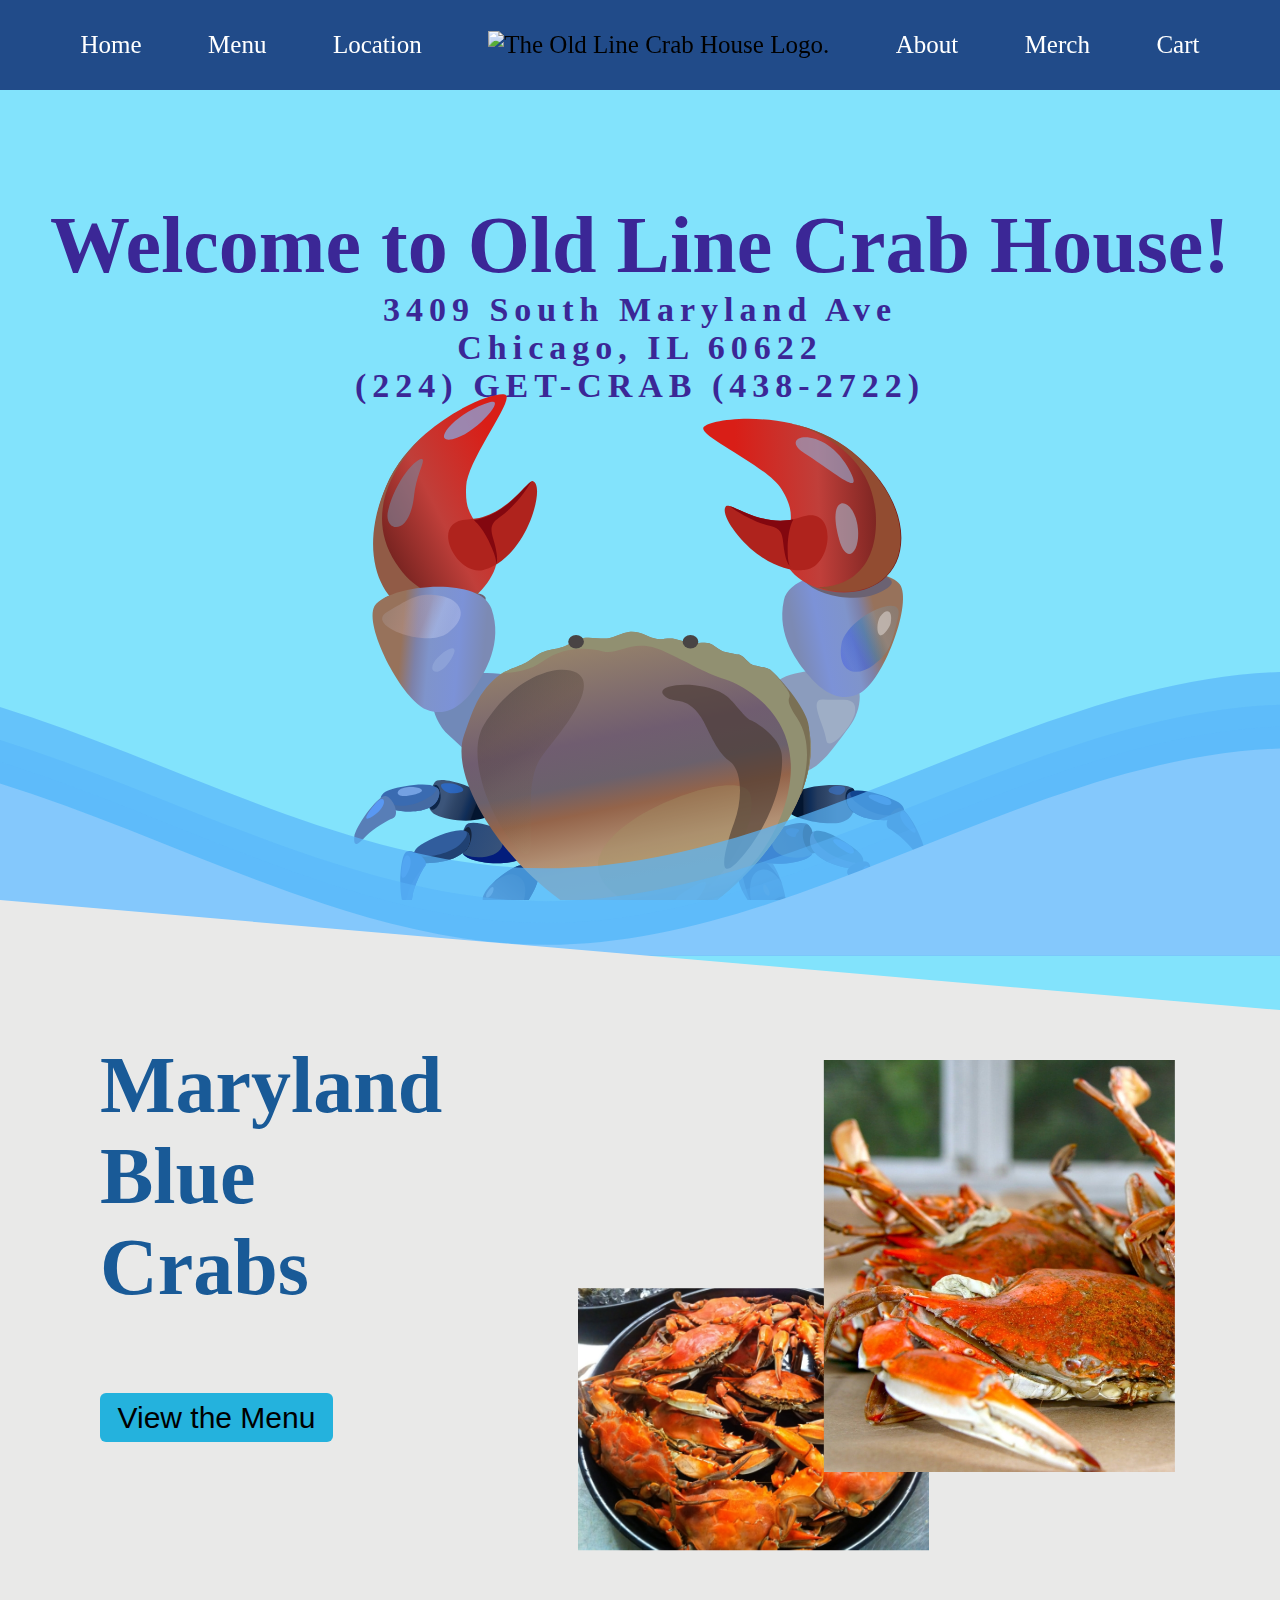
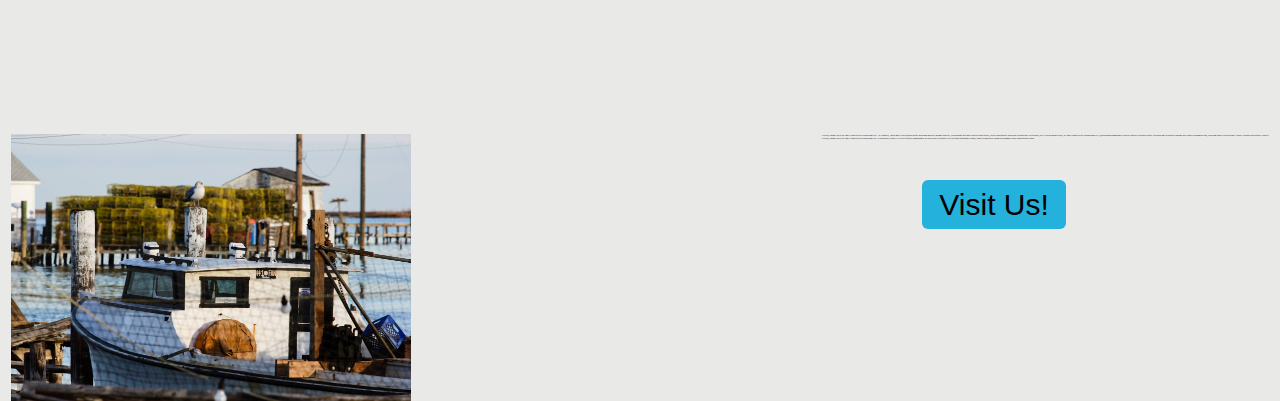
==== Old Line Crab House/index.html @ ad59bd21 "Initial Upload" ====
<!DOCTYPE html>
<html lang="en">
  <head>
    <meta charset="UTF-8" />
    <meta http-equiv="X-UA-Compatible" content="IE=edge" />
    <meta name="viewport" content="width=device-width, initial-scale=1.0" />
    <script defer src="./main.js"></script>
    <link rel="stylesheet" type="text/css" href="style.css" />
    <title>Old Line Crab House - Home</title>
  </head>
  <body>
    <section class="dynamic-welcome">
      <header>
        <nav>
          <a href="./index.html">Home</a>
          <a href="./menu.html">Menu</a>
          <a href="./location.html">Location</a>
          <img src="" alt="The Old Line Crab House Logo." />
          <a href="./about.html">About</a>
          <a href="./merch.html">Merch</a>
          <a href="./cart.html">Cart</a>
        </nav>
      </header>
      <div class="background">
        <h1 class="main-title">Welcome to Old Line Crab House!</h1>
        <h2 class="main-subtitle">
          3409 South Maryland Ave <br />
          Chicago, IL 60622
        </h2>
        <h2 class="main-subtitle">(224) GET-CRAB (438-2722)</h2>
        <img src="./img/Crab 1.svg" class="crab-img" alt="An illustration of a crab." id="crab" />
        <svg
          class="waves"
          xmlns="http://www.w3.org/2000/svg"
          xmlns:xlink="http://www.w3.org/1999/xlink"
          viewBox="0 24 150 28"
          preserveAspectRatio="none"
          shape-rendering="auto"
        >
          <defs>
            <path id="wave" d="M-160 44c30 0 58-18 88-18s 58 18 88 18 58-18 88-18 58 18 88 18 v44h-352z" />
          </defs>
          <g class="parallax">
            <use xlink:href="#wave" x="48" y="0" fill="rgba(88, 181, 250,0.7)" />
            <use xlink:href="#wave" x="48" y="3" fill="rgba(88, 181, 250,0.5)" />
            <use xlink:href="#wave" x="48" y="5" fill="rgba(88, 181, 250,0.2)" />
            <use xlink:href="#wave" x="48" y="7" fill="rgba(132, 200, 252, 1)" />
          </g>
        </svg>
      </div>
    </section>
    <section class="content">
      <div class="row row-1">
        <div class="col">
          <h1 class="content-title">
            Maryland Blue <br />
            Crabs
          </h1>
          <button class="btn btn-main">View the Menu</button>
        </div>
        <div class="col overlap-img">
          <img src="./img/steamed.jpg" class="home-img--1" alt="A steamed Blue Crab coated in Old Bay Seasoning." />
          <img src="./img/cookedpot.jpg" class="home-img--2" alt="A cooked pot of crabs." />
        </div>
      </div>
      <div class="row row-2">
        <div class="col">
          <img src="./img/boat.jpg" class='home-img--3' alt="A Maryland Crab Boat"/>
        </div>
        <div class="col">
          <p>Lorem, ipsum dolor sit amet consectetur adipisicing elit. Ab tempora, quas amet repellendus neque nostrum maiores magni quaerat, voluptatum quo nisi tenetur quasi quod, alias consequatur dolorem voluptatem. Reiciendis, sit! Lorem ipsum dolor, sit amet consectetur adipisicing elit. Quibusdam numquam veritatis tenetur reiciendis quae eos nostrum voluptates harum quo labore possimus ipsa, nesciunt natus voluptatem! Labore corrupti nisi neque aliquid. <br> Lorem, ipsum dolor sit amet consectetur adipisicing elit. Perspiciatis, porro ex! Dicta officia dignissimos in alias optio voluptate ad eos fuga quisquam earum, fugit perspiciatis ipsam accusamus culpa consequatur quos.</p>
          <button class="btn btn-main">Visit Us!</button>
        </div>
      </div>
    </section>
    <footer></footer>
  </body>
</html>
---- Old Line Crab House/style.css ----
*,
html {
  box-sizing: border-box;
  margin: 0;
  padding: 0;
  font-size: 62.5%;
}
body {
  font-size: 1.6rem;
  background-color: rgb(130, 227, 252);
}
header {
  position: fixed;
  width: 100vw;
  height: 10vh;
  padding: 1.4rem;
  background-color: rgba(2, 28, 100, 0.76);
  z-index: 10;
}
nav {
  display: flex;
  align-items: center;
  justify-content: space-evenly;
  width: 100%;
  height: 100%;
  font-size: clamp(2.2rem, 15vw, 4rem);
}
a {
  text-decoration: none;
}
nav > a {
  color: white;
}
.dynamic-welcome {
  max-width: 100vw;
  overflow: hidden;
}
.background {
  position: relative;
  width: 100vw;
  height: 100vh;
  overflow: hidden;
}
/*Specific to home page*/
.crab-img {
  width: 75vw;
  position: absolute;
  margin-left: auto;
  margin-right: auto;
  top: 20rem;
  opacity: 1;
  left: 0;
  right: 0;
  transition: all 4s;
}
.scrolled {
  top: 0;
  opacity: 0;
}
/*Entire SVG element positioning*/
.waves {
  position: fixed;
  transform: translateY(80%);
  width: 100vw;
  height: 34vh;
  transition: all 4s;
}
.waves-opacity {
  opacity: 0;
}
/*Call on keyframe*/
.parallax > use {
  animation: move-forever 25s cubic-bezier(0.55, 0.5, 0.45, 0.5) infinite;
}
/*For each child incease delay of start && increase duration (slow wave)*/
.parallax > use:nth-child(1) {
  animation-delay: -2s;
  animation-duration: 7s;
}
.parallax > use:nth-child(2) {
  animation-delay: -3s;
  animation-duration: 10s;
}
.parallax > use:nth-child(3) {
  animation-delay: -4s;
  animation-duration: 13s;
}
.parallax > use:nth-child(4) {
  animation-delay: -5s;
  animation-duration: 20s;
}
/*Key frame, move left to right*/
@keyframes move-forever {
  0% {
    transform: translateX(-9rem);
  }
  100% {
    transform: translateX(8.5rem);
  }
}
/*mobile media query*/
@media screen and (max-width: 78rem) {
  .waves {
    height: 4rem;
    min-height: 4rem;
  }
}

/*Content away from dynamic header*/

.content {
  background-color: rgb(233, 233, 232);
  clip-path: polygon(0 0, 100% 10%, 100% 100%, 0% 100%);
  display: flex;
  flex-direction: column;
  flex-wrap: wrap;
  justify-content: center;
  align-items: start;
}
.row {
  display: flex;
  justify-content: space-evenly;
  width: 100vw;
}
.row-1{
    padding-top: 10rem;
}
.col {
  display: flex;
  flex-direction: column;
  align-items: start;
  justify-content: start;
}
.main-title {
  text-align: center;
  padding-top: 20rem;
  color: rgb(59, 39, 150);
  font-size: clamp(2.6rem, 15vw, 8rem);
}
.main-subtitle {
  text-align: center;
  color: rgb(59, 39, 150);
  font-size: clamp(2.2rem, 15vw, 3.4rem);
  letter-spacing: 0.6rem;
}
.content-title {
  margin-left: 6rem;
  color: rgb(25, 90, 151);
  font-size: clamp(2.6rem, 15vw, 8rem);
  padding: 4rem;
}
.btn {
  padding: 0.75rem 1.75rem;
  border-radius: 0.6rem;
  border: none;
  background-color: rgb(36, 178, 221);
  font-size: clamp(2.6rem, 4vw, 3rem);
  margin-top: 4rem;
}
.btn-main {
  margin-left: 10rem;
}
.overlap-img {
  padding-top: 6rem;
}
.home-img--1 {
  position: relative;
  transform: translate(70%, 0%);
  width: 50%;
  height: auto;
  z-index: 2;
}
.home-img--2 {
  position: relative;
  transform: translate(0rem, -70%);
  width: 50%;
  height: auto;
  z-index: 1;
}
.home-img--3{
    width: 50%;
    height: auto;
}
/*Utility */
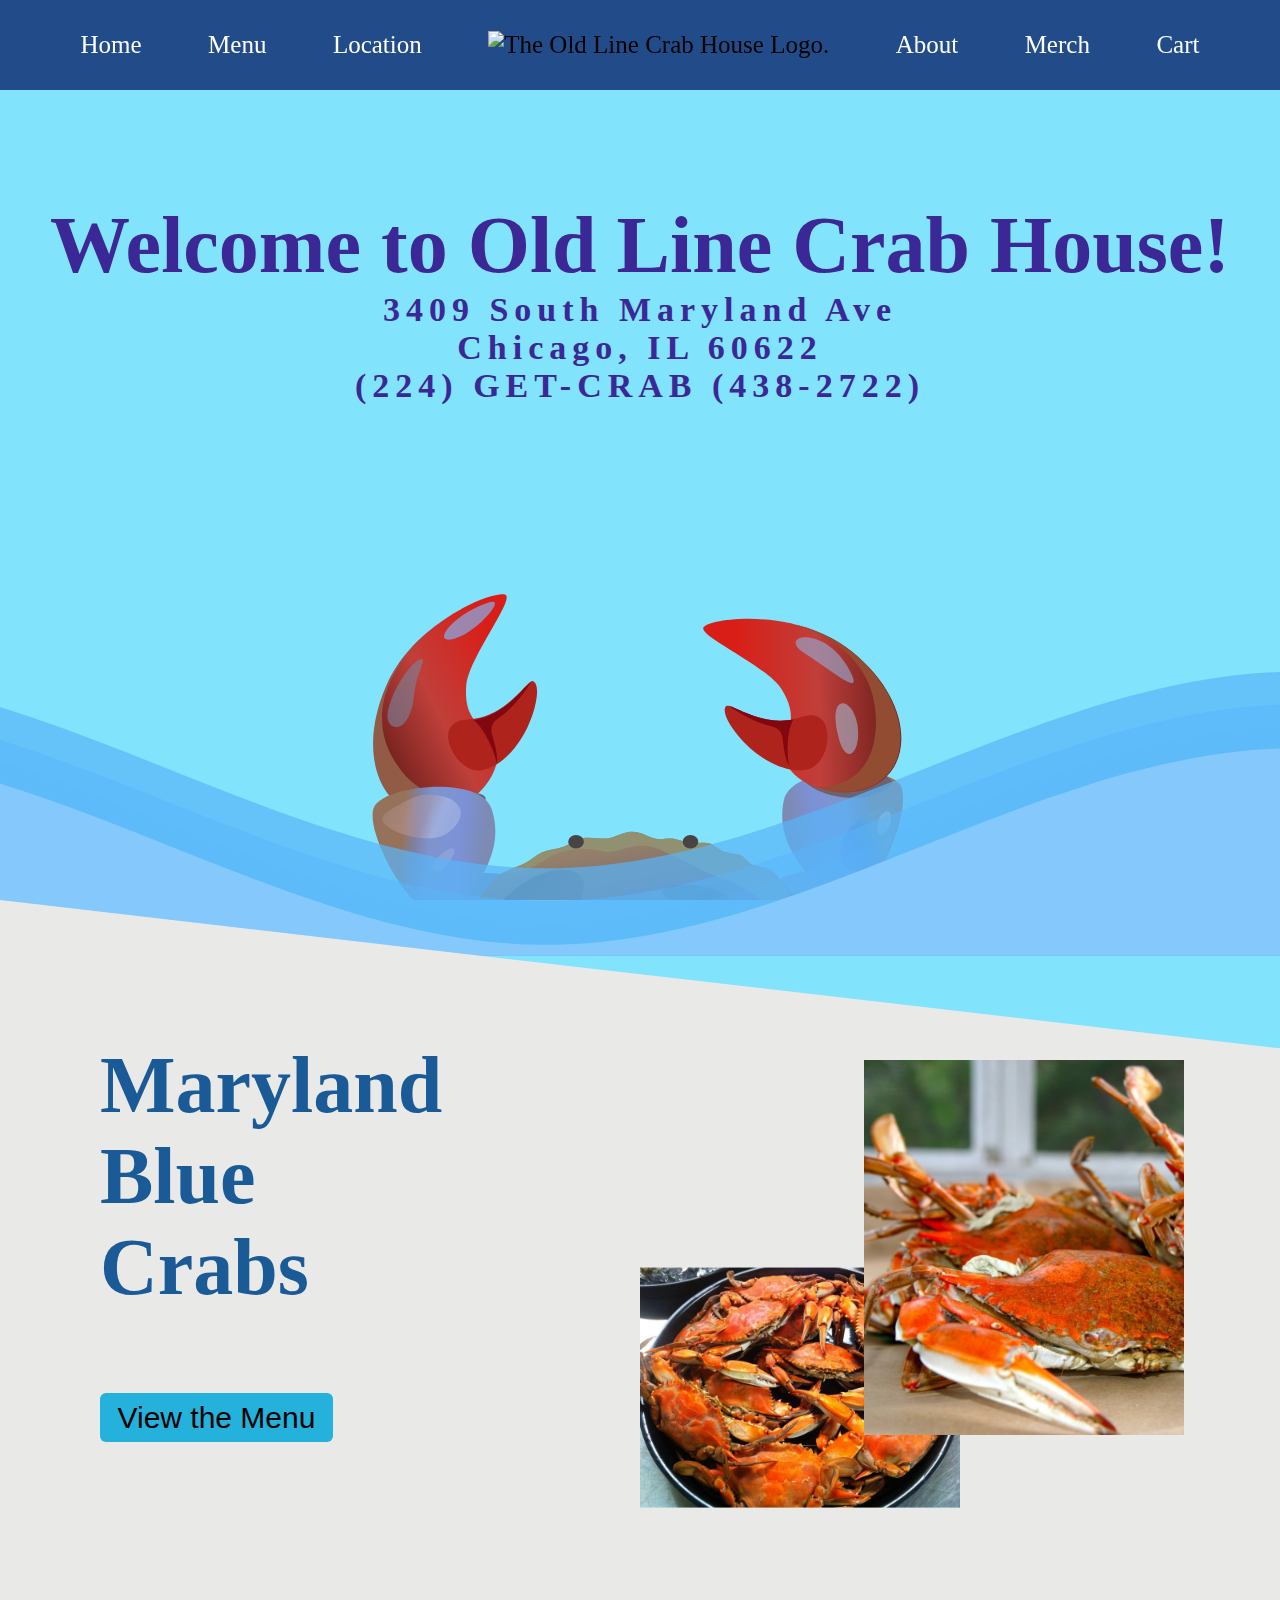
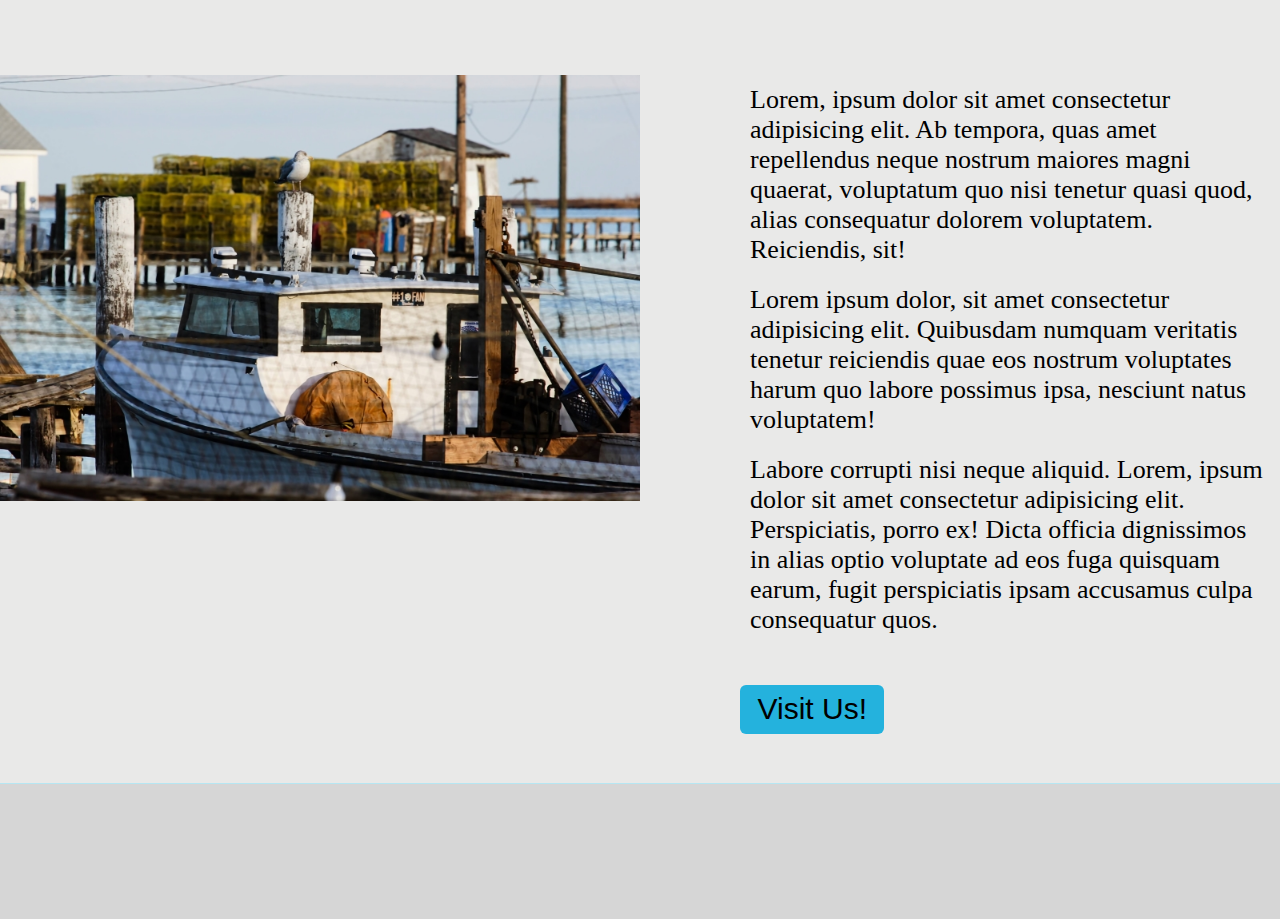
==== commit 6a106a33: "Edits" ====
--- a/Old Line Crab House/index.html
+++ b/Old Line Crab House/index.html
@@ -68,7 +68,9 @@
           <img src="./img/boat.jpg" class='home-img--3' alt="A Maryland Crab Boat"/>
         </div>
         <div class="col">
-          <p>Lorem, ipsum dolor sit amet consectetur adipisicing elit. Ab tempora, quas amet repellendus neque nostrum maiores magni quaerat, voluptatum quo nisi tenetur quasi quod, alias consequatur dolorem voluptatem. Reiciendis, sit! Lorem ipsum dolor, sit amet consectetur adipisicing elit. Quibusdam numquam veritatis tenetur reiciendis quae eos nostrum voluptates harum quo labore possimus ipsa, nesciunt natus voluptatem! Labore corrupti nisi neque aliquid. <br> Lorem, ipsum dolor sit amet consectetur adipisicing elit. Perspiciatis, porro ex! Dicta officia dignissimos in alias optio voluptate ad eos fuga quisquam earum, fugit perspiciatis ipsam accusamus culpa consequatur quos.</p>
+          <p>Lorem, ipsum dolor sit amet consectetur adipisicing elit. Ab tempora, quas amet repellendus neque nostrum maiores magni quaerat, voluptatum quo nisi tenetur quasi quod, alias consequatur dolorem voluptatem. Reiciendis, sit!</p> 
+          <p>Lorem ipsum dolor, sit amet consectetur adipisicing elit. Quibusdam numquam veritatis tenetur reiciendis quae eos nostrum voluptates harum quo labore possimus ipsa, nesciunt natus voluptatem!</p>
+          <p>Labore corrupti nisi neque aliquid. Lorem, ipsum dolor sit amet consectetur adipisicing elit. Perspiciatis, porro ex! Dicta officia dignissimos in alias optio voluptate ad eos fuga quisquam earum, fugit perspiciatis ipsam accusamus culpa consequatur quos.</p>
           <button class="btn btn-main">Visit Us!</button>
         </div>
       </div>
--- a/Old Line Crab House/style.css
+++ b/Old Line Crab House/style.css
@@ -47,11 +47,11 @@
   position: absolute;
   margin-left: auto;
   margin-right: auto;
-  top: 20rem;
+  top: 40rem;
   opacity: 1;
   left: 0;
   right: 0;
-  transition: all 4s;
+  transition: all 2s;
 }
 .scrolled {
   top: 0;
@@ -63,7 +63,7 @@
   transform: translateY(80%);
   width: 100vw;
   height: 34vh;
-  transition: all 4s;
+  transition: all 3s;
 }
 .waves-opacity {
   opacity: 0;
@@ -116,20 +116,22 @@
   flex-wrap: wrap;
   justify-content: center;
   align-items: start;
+  padding-bottom: 5rem;
 }
 .row {
   display: flex;
   justify-content: space-evenly;
   width: 100vw;
 }
-.row-1{
-    padding-top: 10rem;
+.row-1 {
+  padding-top: 10rem;
 }
 .col {
   display: flex;
   flex-direction: column;
   align-items: start;
   justify-content: start;
+  max-width: 50%;
 }
 .main-title {
   text-align: center;
@@ -177,8 +179,19 @@
   height: auto;
   z-index: 1;
 }
-.home-img--3{
-    width: 50%;
-    height: auto;
+.home-img--3 {
+  width: 100%;
+  height: auto;
 }
 /*Utility */
+p {
+  font-size: 2.6rem;
+  margin-left: 10rem;
+  padding: 1rem;
+}
+footer {
+  height: 15vh;
+  padding-top: 5rem;
+  background-color: rgb(214, 214, 214);
+  z-index: 2;
+}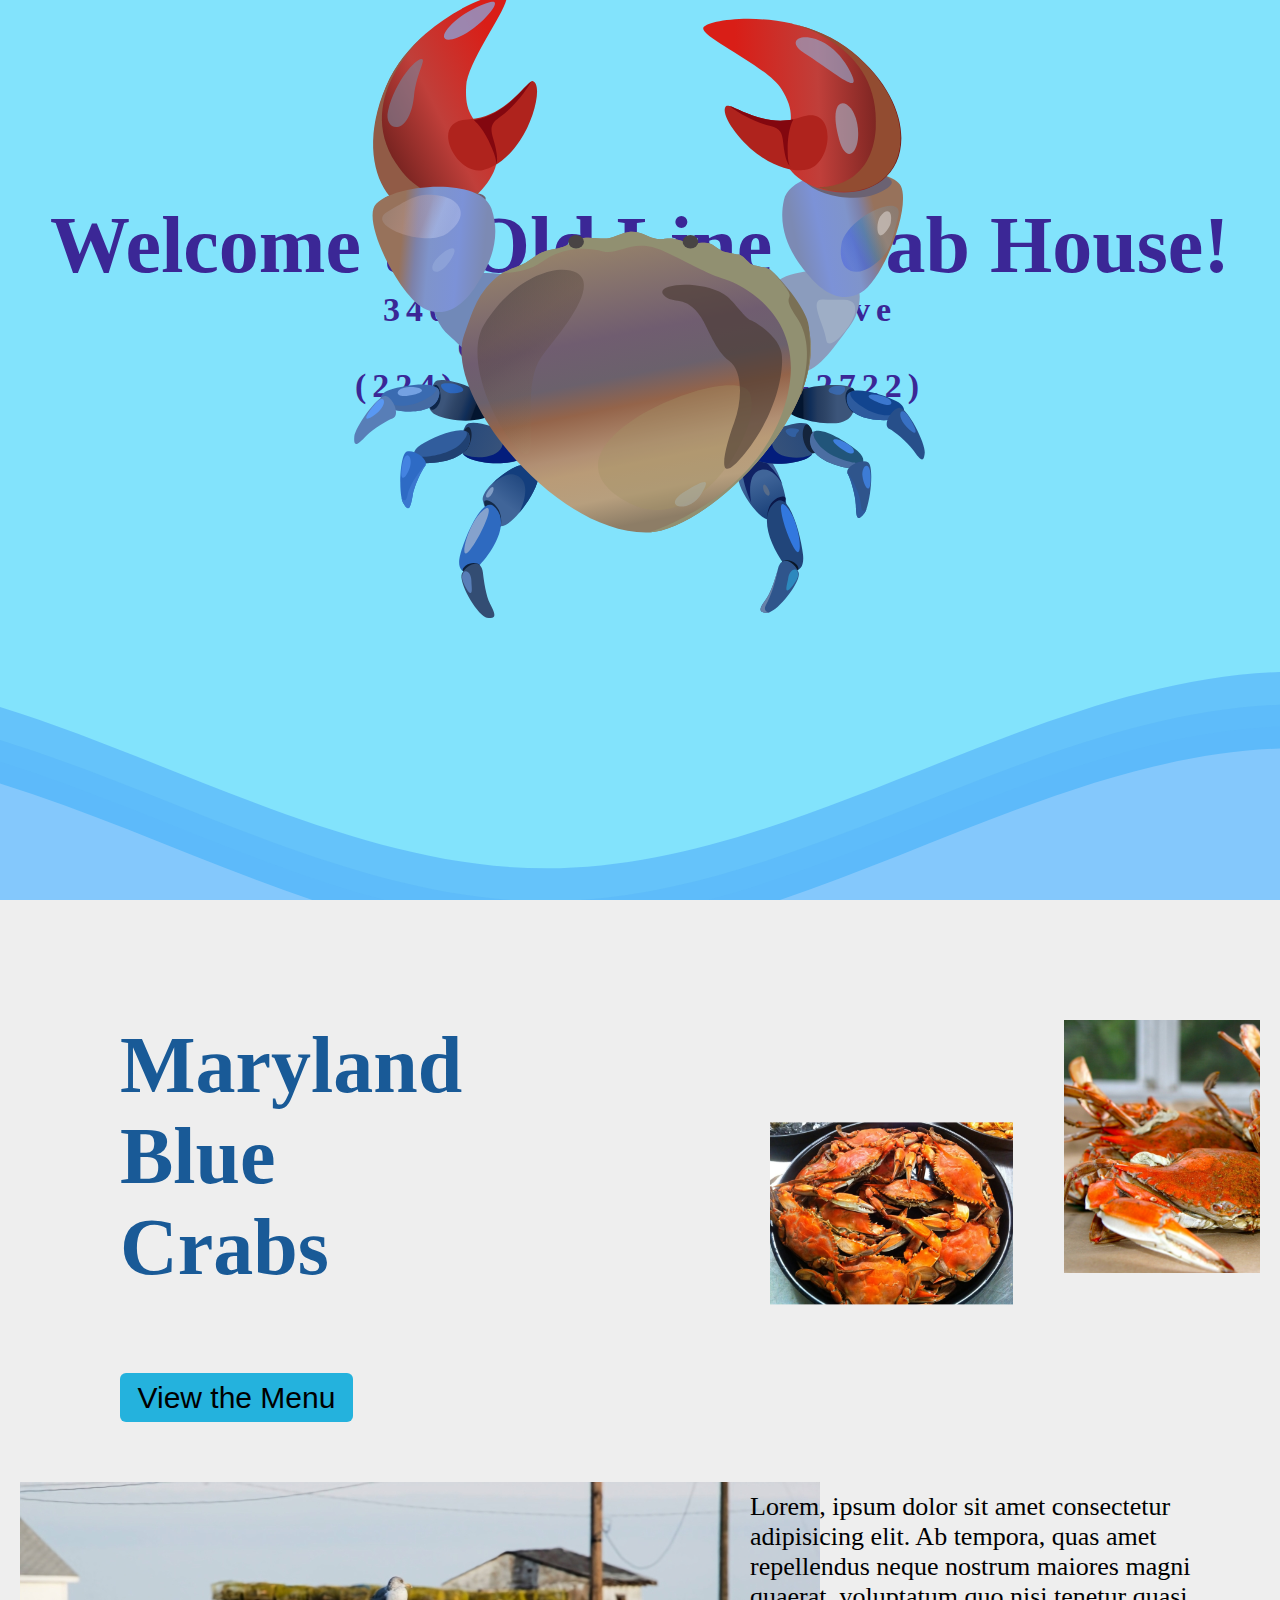
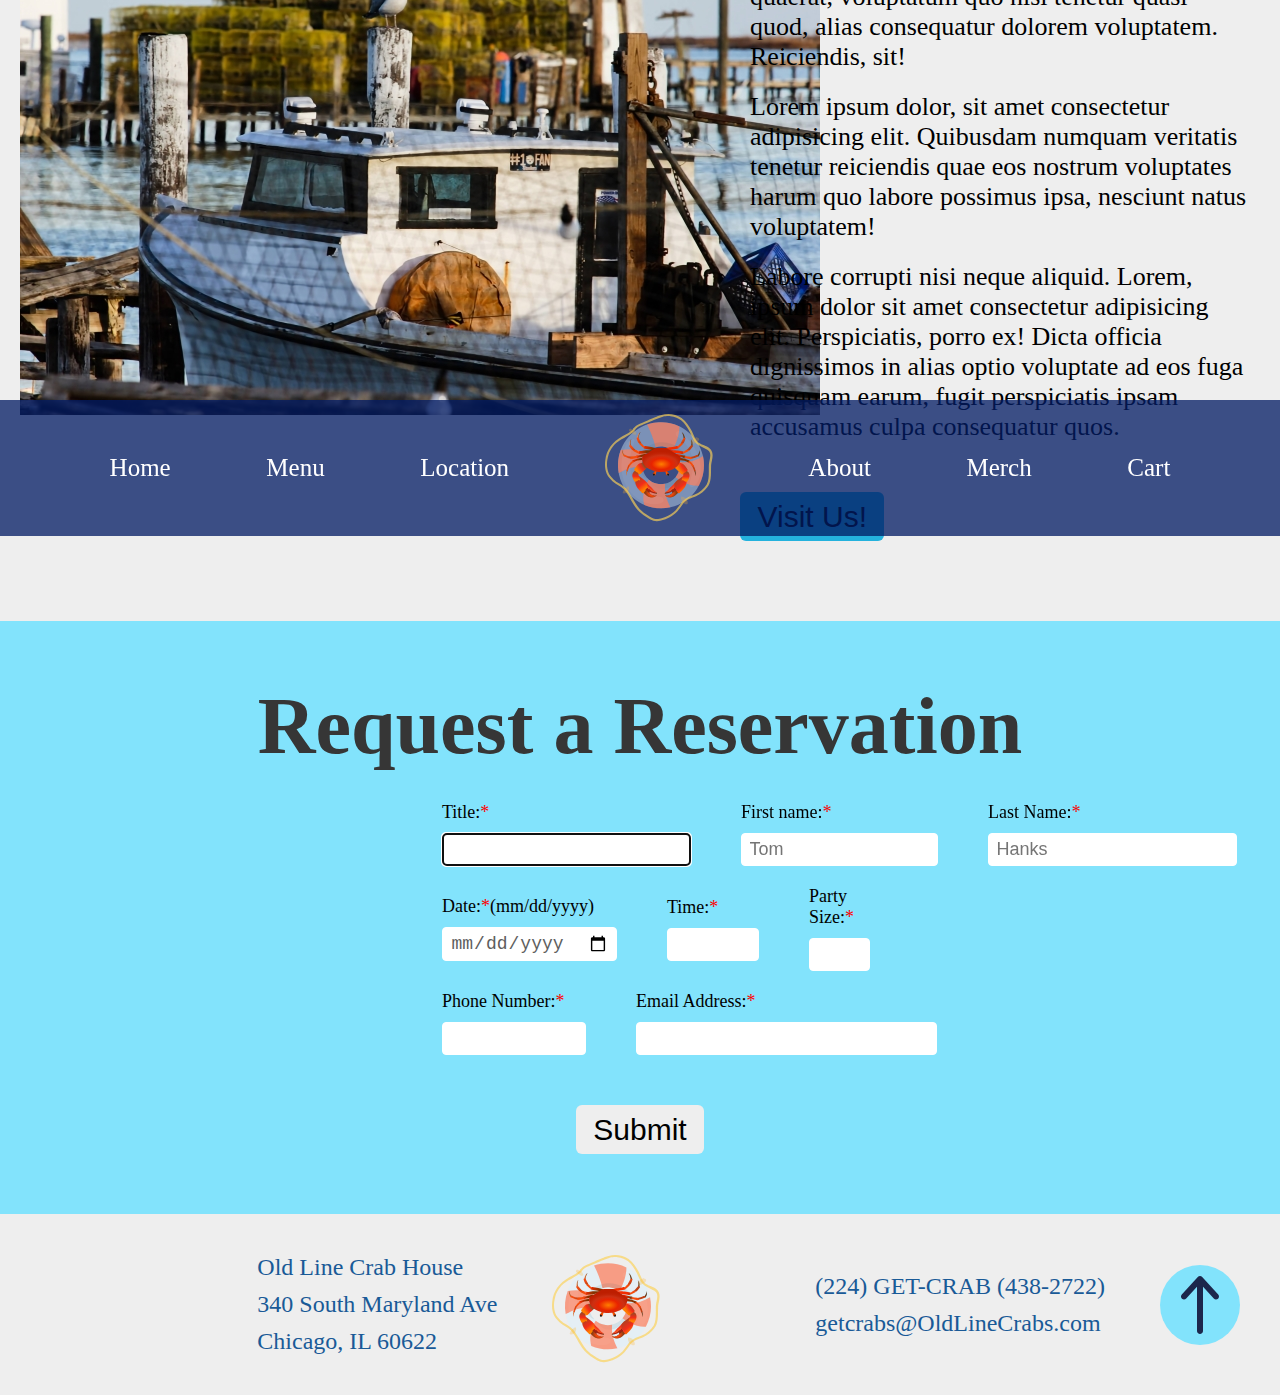
==== commit 79d42df9: "Finished draft 1" ====
--- a/Old Line Crab House/index.html
+++ b/Old Line Crab House/index.html
@@ -5,7 +5,7 @@
     <meta http-equiv="X-UA-Compatible" content="IE=edge" />
     <meta name="viewport" content="width=device-width, initial-scale=1.0" />
     <script defer src="./main.js"></script>
-    <link rel="stylesheet" type="text/css" href="style.css" />
+    <link rel="stylesheet" href="style.css" />
     <title>Old Line Crab House - Home</title>
   </head>
   <body>
@@ -15,7 +15,7 @@
           <a href="./index.html">Home</a>
           <a href="./menu.html">Menu</a>
           <a href="./location.html">Location</a>
-          <img src="" alt="The Old Line Crab House Logo." />
+          <img src="./img/Logo.svg" class="logo" alt="The Old Line Crab House Logo." />
           <a href="./about.html">About</a>
           <a href="./merch.html">Merch</a>
           <a href="./cart.html">Cart</a>
@@ -49,8 +49,9 @@
         </svg>
       </div>
     </section>
+
     <section class="content">
-      <div class="row row-1">
+      <div class="row">
         <div class="col">
           <h1 class="content-title">
             Maryland Blue <br />
@@ -58,23 +59,99 @@
           </h1>
           <button class="btn btn-main">View the Menu</button>
         </div>
-        <div class="col overlap-img">
+        <div class="col overlayed-content">
           <img src="./img/steamed.jpg" class="home-img--1" alt="A steamed Blue Crab coated in Old Bay Seasoning." />
           <img src="./img/cookedpot.jpg" class="home-img--2" alt="A cooked pot of crabs." />
         </div>
       </div>
-      <div class="row row-2">
+      <div class="row">
         <div class="col">
-          <img src="./img/boat.jpg" class='home-img--3' alt="A Maryland Crab Boat"/>
+          <img src="./img/boat.jpg" alt="A Maryland Crab Boat" />
         </div>
         <div class="col">
-          <p>Lorem, ipsum dolor sit amet consectetur adipisicing elit. Ab tempora, quas amet repellendus neque nostrum maiores magni quaerat, voluptatum quo nisi tenetur quasi quod, alias consequatur dolorem voluptatem. Reiciendis, sit!</p> 
-          <p>Lorem ipsum dolor, sit amet consectetur adipisicing elit. Quibusdam numquam veritatis tenetur reiciendis quae eos nostrum voluptates harum quo labore possimus ipsa, nesciunt natus voluptatem!</p>
-          <p>Labore corrupti nisi neque aliquid. Lorem, ipsum dolor sit amet consectetur adipisicing elit. Perspiciatis, porro ex! Dicta officia dignissimos in alias optio voluptate ad eos fuga quisquam earum, fugit perspiciatis ipsam accusamus culpa consequatur quos.</p>
+          <p>
+            Lorem, ipsum dolor sit amet consectetur adipisicing elit. Ab tempora, quas amet repellendus neque nostrum
+            maiores magni quaerat, voluptatum quo nisi tenetur quasi quod, alias consequatur dolorem voluptatem.
+            Reiciendis, sit!
+          </p>
+          <p>
+            Lorem ipsum dolor, sit amet consectetur adipisicing elit. Quibusdam numquam veritatis tenetur reiciendis
+            quae eos nostrum voluptates harum quo labore possimus ipsa, nesciunt natus voluptatem!
+          </p>
+          <p>
+            Labore corrupti nisi neque aliquid. Lorem, ipsum dolor sit amet consectetur adipisicing elit. Perspiciatis,
+            porro ex! Dicta officia dignissimos in alias optio voluptate ad eos fuga quisquam earum, fugit perspiciatis
+            ipsam accusamus culpa consequatur quos.
+          </p>
           <button class="btn btn-main">Visit Us!</button>
         </div>
       </div>
     </section>
-    <footer></footer>
+    <form id="form" class="form">
+      <h1 class="form-title">Request a Reservation</h1>
+      <div class="error-container">
+        <!--<h1 class='error'></h1>-->
+      </div>
+      <div class="form-row">
+        <fieldset class="title">
+          <label for="title">Title:<span>*</span></label>
+          <input id="firstname" name="firstname" type="text" autofocus />
+        </fieldset>
+        <fieldset class="firstname">
+          <label for="firstname">First name:<span>*</span></label>
+          <input id="firstname" name="firstname" type="text" placeholder="Tom" size="15" autofocus />
+        </fieldset>
+        <fieldset class="lastname">
+          <label for="lastname">Last Name:<span>*</span></label>
+          <input type="text" id="lastname" name="lastname" placeholder="Hanks" size="20" />
+        </fieldset>
+      </div>
+      <div class="form-row">
+        <fieldset class="date">
+          <label for="date">Date:<span>*</span>(mm/dd/yyyy)</label>
+          <!--Will add min/max attributes using js-->
+          <input type="date" name="date" id="date" size="10" />
+        </fieldset>
+        <fieldset class="time">
+          <label for="time">Time:<span>*</span></label>
+          <input type="datetime" name="time" id="time" size="5" />
+        </fieldset>
+        <fieldset class="party">
+          <label for="party">Party Size:<span>*</span></label>
+          <input type="text" name="party" id="party" size="2" />
+        </fieldset>
+      </div>
+      <div class="form-row">
+        <fieldset class="phone">
+          <label for="phone">Phone Number:<span>*</span></label>
+          <input type="tel" name="phone" id="phone" size="10" pattern="^\(?\d{3}\)?[- ]?\d{3}[- ]?\d{4}$" />
+        </fieldset>
+        <fieldset class="email">
+          <label for="email">Email Address:<span>*</span></label>
+          <!--No pattern for email as too many cases for regex to handle everything.-->
+          <input type="email" name="email" id="email" size="25" />
+        </fieldset>
+      </div>
+      <button type="submit" class="btn btn-secondary" id="btn">Submit</button>
+    </form>
+    <footer>
+      <div class="footer-flex">
+        <div>
+          <p class="footer-p">Old Line Crab House</p>
+          <p class="footer-p">340 South Maryland Ave</p>
+          <p class="footer-p">Chicago, IL 60622</p>
+        </div>
+        <div><img src="./img/Logo.svg" class="logo-footer" alt="The Old Line Crab House Logo." /></div>
+        <div>
+          <p class="footer-p">(224) GET-CRAB (438-2722)</p>
+          <p class="footer-p">getcrabs@OldLineCrabs.com</p>
+        </div>
+      </div>
+      <div class='footer-up'>
+        <a href="#top" class="circle">
+          <img src="./img/up.svg" class='up' alt="Go to the top of the page">
+        </a>
+      </div>
+    </footer>
   </body>
 </html>
--- a/Old Line Crab House/style.css
+++ b/Old Line Crab House/style.css
@@ -12,7 +12,7 @@
 header {
   position: fixed;
   width: 100vw;
-  height: 10vh;
+  height: max-content;
   padding: 1.4rem;
   background-color: rgba(2, 28, 100, 0.76);
   z-index: 10;
@@ -51,22 +51,22 @@
   opacity: 1;
   left: 0;
   right: 0;
-  transition: all 2s;
+  transition: all 1.6s ease-in-out;
 }
 .scrolled {
-  top: 0;
-  opacity: 0;
+  top: -20rem;
+  opacity: 1;
 }
 /*Entire SVG element positioning*/
 .waves {
-  position: fixed;
+  position: static;
   transform: translateY(80%);
   width: 100vw;
   height: 34vh;
   transition: all 3s;
 }
 .waves-opacity {
-  opacity: 0;
+  opacity: 1;
 }
 /*Call on keyframe*/
 .parallax > use {
@@ -109,29 +109,28 @@
 /*Content away from dynamic header*/
 
 .content {
-  background-color: rgb(233, 233, 232);
-  clip-path: polygon(0 0, 100% 10%, 100% 100%, 0% 100%);
+  background-color: rgb(238, 238, 238);
   display: flex;
   flex-direction: column;
-  flex-wrap: wrap;
   justify-content: center;
-  align-items: start;
-  padding-bottom: 5rem;
+  padding: 5rem 0;
 }
 .row {
   display: flex;
   justify-content: space-evenly;
   width: 100vw;
-}
-.row-1 {
-  padding-top: 10rem;
+  height: max-content;
+  padding: 3rem 2rem;
 }
 .col {
-  display: flex;
-  flex-direction: column;
-  align-items: start;
-  justify-content: start;
   max-width: 50%;
+  min-height: max-content;
+}
+.overlayed-content {
+  display: grid;
+  grid-template-columns: repeat(2, 1fr);
+  overflow: hidden !important;
+  padding: 4rem;
 }
 .main-title {
   text-align: center;
@@ -162,36 +161,113 @@
 .btn-main {
   margin-left: 10rem;
 }
-.overlap-img {
-  padding-top: 6rem;
+.btn-secondary {
+  margin-bottom: 2rem;
+  background-color: rgb(238, 238, 238);
+  color: rgb(0, 0, 0);
+}
+.home-img {
+  height: auto;
 }
 .home-img--1 {
-  position: relative;
-  transform: translate(70%, 0%);
+  transform: translate(30vw, 0);
+  width: 80%;
+  height: auto;
+  z-index: 2;
+}
+.home-img--2 {
+  transform: translate(-20vh, 8vw);
+  width: 90%;
+  height: auto;
+  z-index: 1;
+}
+.form {
+  width: 65vw;
+  margin: 0 auto;
+  display: flex;
+  flex-direction: column;
+  justify-content: center;
+  align-items: center;
+  padding-top: 4rem;
+  padding-bottom: 4rem;
+}
+.form-title {
+  padding: 2rem;
+  color: rgb(54, 54, 54);
+  font-size: clamp(2.6rem, 15vw, 8rem);
+}
+.form-row {
+  display: flex;
   width: 50%;
-  height: auto;
-  z-index: 2;
-}
-.home-img--2 {
-  position: relative;
-  transform: translate(0rem, -70%);
-  width: 50%;
-  height: auto;
-  z-index: 1;
-}
-.home-img--3 {
-  width: 100%;
-  height: auto;
-}
-/*Utility */
+  justify-content: start;
+  align-items: center;
+  gap: 3rem;
+}
+fieldset {
+  display: flex;
+  flex-direction: column;
+  justify-content: center;
+  align-items: start;
+  gap: 1rem;
+  border: none;
+  padding: 1rem;
+}
+label,
+input,
+span {
+  font-size: 1.8rem;
+}
+span {
+  color: red;
+}
+input {
+  border-radius: 0.4rem;
+  border: thin solid rgb(255, 255, 255);
+  padding: 0.5rem 0.75rem;
+  color: rgb(94, 94, 94);
+}
 p {
   font-size: 2.6rem;
   margin-left: 10rem;
   padding: 1rem;
 }
 footer {
-  height: 15vh;
-  padding-top: 5rem;
-  background-color: rgb(214, 214, 214);
-  z-index: 2;
-}+  display: flex;
+  background-color: rgb(238, 238, 238);
+  align-items: center;
+  padding-top: 3rem;
+  padding-bottom: 3rem;
+}
+.footer-flex {
+  width: 95%;
+  padding-left: 8%;
+  height: max-content;
+  padding-top: 1rem;
+  display: flex;
+  align-items: center;
+  justify-content: space-evenly;
+  color: rgb(25, 90, 151);
+}
+.footer-up {
+  padding-right: 4rem;
+}
+.footer-p {
+  font-size: 2.4rem;
+  padding: 0;
+  margin-bottom: 1rem;
+}
+.logo-footer {
+  width: 100%;
+}
+.circle {
+  display: flex;
+  padding: 1rem;
+  height: 8rem;
+  width: 8rem;
+  background-color: rgb(130, 227, 252);
+  border-radius: 100%;
+}
+.up {
+  width: 8rem;
+  height: auto;
+}
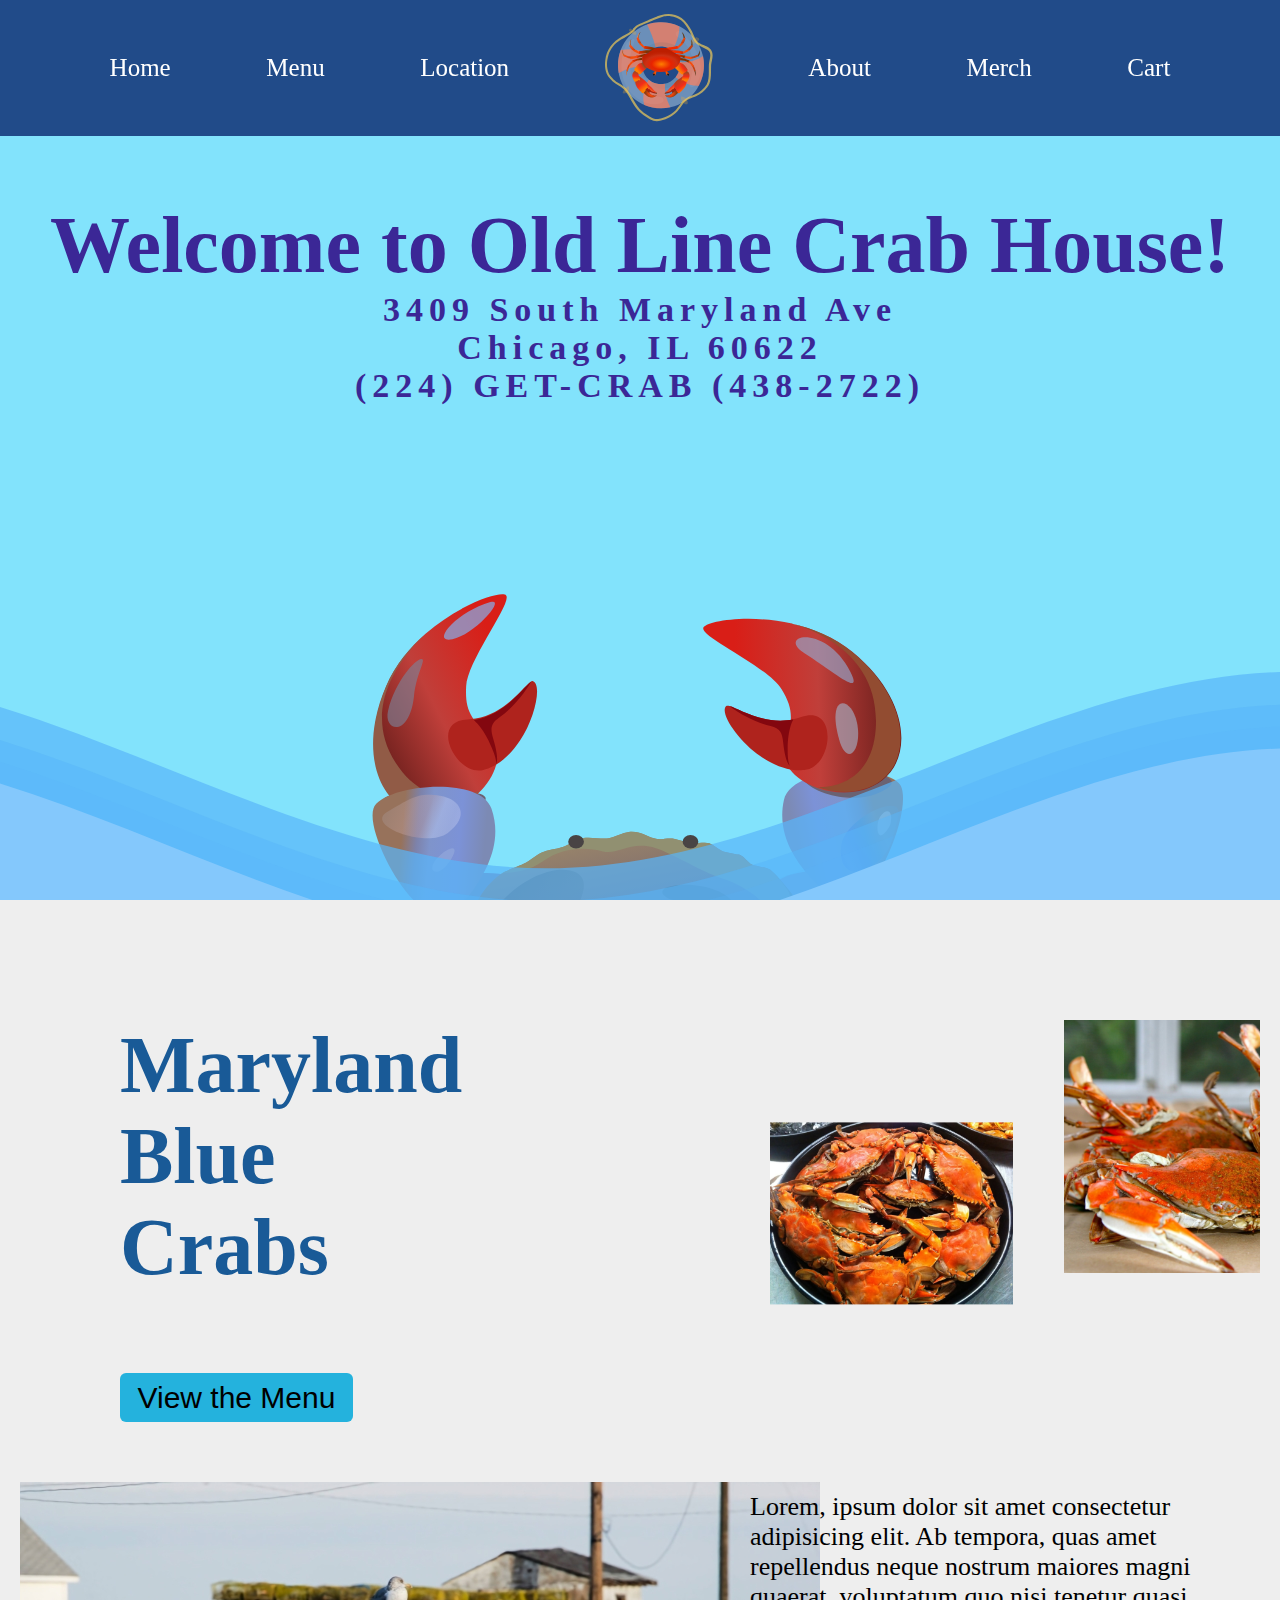
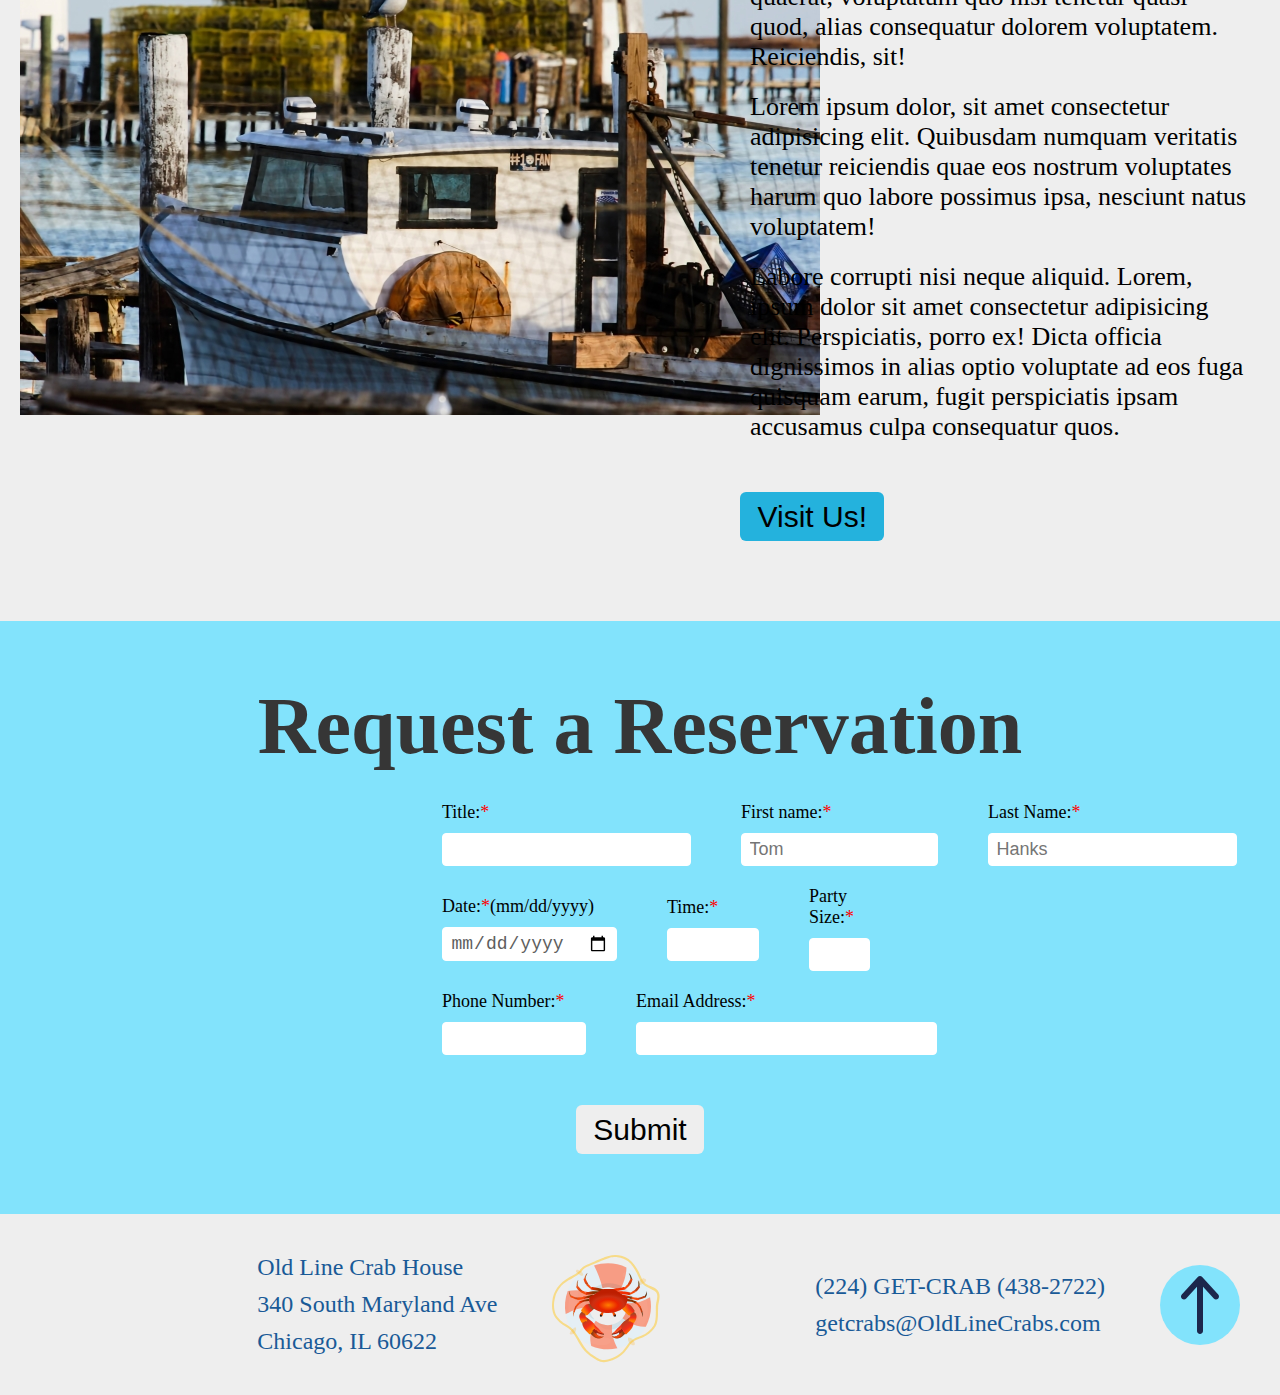
==== commit 56063045: "fix autofocus error" ====
--- a/Old Line Crab House/index.html
+++ b/Old Line Crab House/index.html
@@ -9,7 +9,7 @@
     <title>Old Line Crab House - Home</title>
   </head>
   <body>
-    <section class="dynamic-welcome">
+    <section class="dynamic-welcome" id="top">
       <header>
         <nav>
           <a href="./index.html">Home</a>
@@ -95,11 +95,11 @@
       <div class="form-row">
         <fieldset class="title">
           <label for="title">Title:<span>*</span></label>
-          <input id="firstname" name="firstname" type="text" autofocus />
+          <input id="firstname" name="firstname" type="text" />
         </fieldset>
         <fieldset class="firstname">
           <label for="firstname">First name:<span>*</span></label>
-          <input id="firstname" name="firstname" type="text" placeholder="Tom" size="15" autofocus />
+          <input id="firstname" name="firstname" type="text" placeholder="Tom" size="15" />
         </fieldset>
         <fieldset class="lastname">
           <label for="lastname">Last Name:<span>*</span></label>
@@ -147,9 +147,9 @@
           <p class="footer-p">getcrabs@OldLineCrabs.com</p>
         </div>
       </div>
-      <div class='footer-up'>
+      <div class="footer-up">
         <a href="#top" class="circle">
-          <img src="./img/up.svg" class='up' alt="Go to the top of the page">
+          <img src="./img/up.svg" class="up" alt="Go to the top of the page" />
         </a>
       </div>
     </footer>
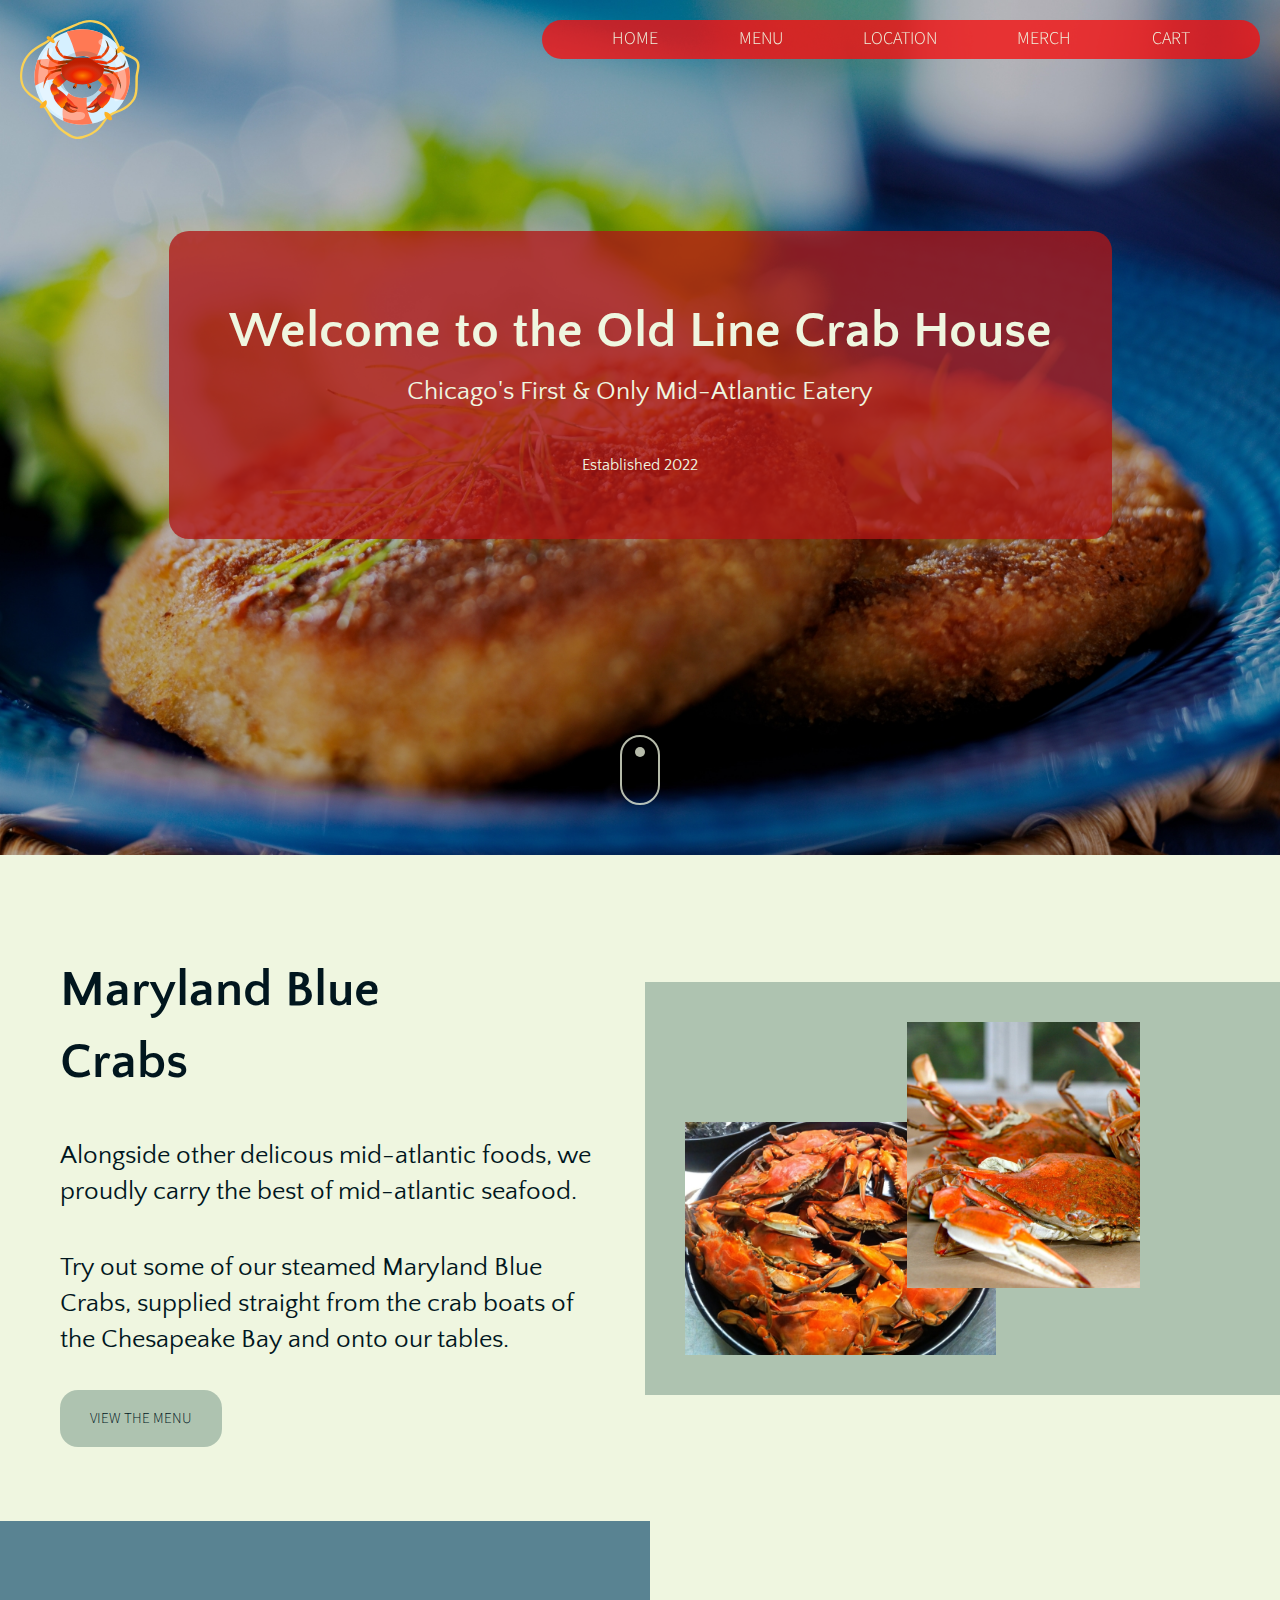
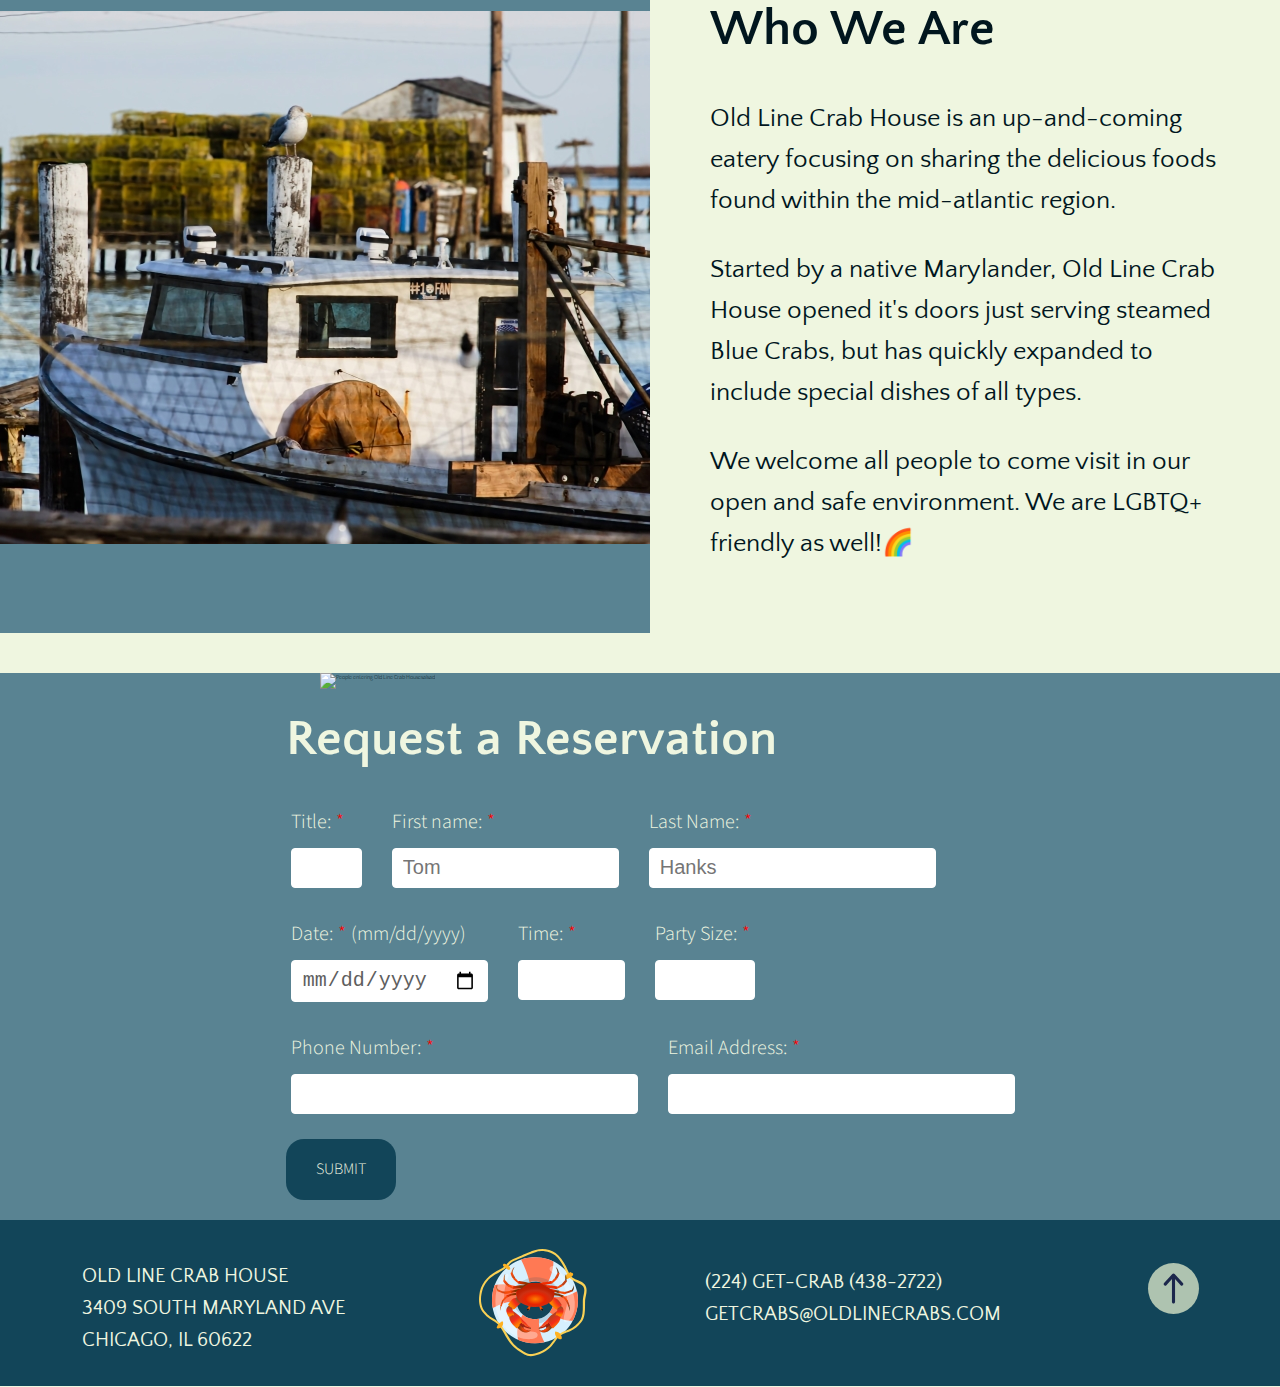
==== commit 02d3c648: "Completely Remade the Site" ====
--- a/Old Line Crab House/index.html
+++ b/Old Line Crab House/index.html
@@ -4,154 +4,167 @@
     <meta charset="UTF-8" />
     <meta http-equiv="X-UA-Compatible" content="IE=edge" />
     <meta name="viewport" content="width=device-width, initial-scale=1.0" />
+    <!--Fonts-->
+    <link rel="preconnect" href="https://fonts.googleapis.com" />
+    <link rel="preconnect" href="https://fonts.gstatic.com" crossorigin />
+    <link
+      href="https://fonts.googleapis.com/css2?family=Quattrocento+Sans:wght@400;700&family=Source+Sans+Pro:wght@300;400&display=swap"
+      rel="stylesheet"
+    />
+    <!--JS-->
     <script defer src="./main.js"></script>
-    <link rel="stylesheet" href="style.css" />
+    <!--CSS-->
+    <link rel="stylesheet" type="text/css" href="./style.css" />
     <title>Old Line Crab House - Home</title>
   </head>
-  <body>
-    <section class="dynamic-welcome" id="top">
-      <header>
+  <body class="home-layout">
+    <div class="nav" id="top">
+      <div class="nav-logo"><img class="logo" src="./img/Logo.svg" alt="" /></div>
+      <div class="nav-cont">
         <nav>
           <a href="./index.html">Home</a>
           <a href="./menu.html">Menu</a>
           <a href="./location.html">Location</a>
-          <img src="./img/Logo.svg" class="logo" alt="The Old Line Crab House Logo." />
-          <a href="./about.html">About</a>
           <a href="./merch.html">Merch</a>
           <a href="./cart.html">Cart</a>
         </nav>
-      </header>
-      <div class="background">
-        <h1 class="main-title">Welcome to Old Line Crab House!</h1>
-        <h2 class="main-subtitle">
-          3409 South Maryland Ave <br />
-          Chicago, IL 60622
-        </h2>
-        <h2 class="main-subtitle">(224) GET-CRAB (438-2722)</h2>
-        <img src="./img/Crab 1.svg" class="crab-img" alt="An illustration of a crab." id="crab" />
-        <svg
-          class="waves"
-          xmlns="http://www.w3.org/2000/svg"
-          xmlns:xlink="http://www.w3.org/1999/xlink"
-          viewBox="0 24 150 28"
-          preserveAspectRatio="none"
-          shape-rendering="auto"
-        >
-          <defs>
-            <path id="wave" d="M-160 44c30 0 58-18 88-18s 58 18 88 18 58-18 88-18 58 18 88 18 v44h-352z" />
-          </defs>
-          <g class="parallax">
-            <use xlink:href="#wave" x="48" y="0" fill="rgba(88, 181, 250,0.7)" />
-            <use xlink:href="#wave" x="48" y="3" fill="rgba(88, 181, 250,0.5)" />
-            <use xlink:href="#wave" x="48" y="5" fill="rgba(88, 181, 250,0.2)" />
-            <use xlink:href="#wave" x="48" y="7" fill="rgba(132, 200, 252, 1)" />
-          </g>
-        </svg>
+        <div class="mobile-menu">
+          <div class="line line--1"></div>
+          <div class="line line--2"></div>
+          <div class="line line--3"></div>
+        </div>
+        <div class="mobile-list">
+          <img class="logo" src="./img/Logo.svg" alt="" />
+          <a href="./index.html">Home</a>
+          <a href="./menu.html">Menu</a>
+          <a href="./location.html">Location</a>
+          <a href="./merch.html">Merch</a>
+          <a href="./cart.html">Cart</a>
+        </div>
+      </div>
+    </div>
+    <header class="hero">
+      <div class="title-cont">
+        <h1>Welcome to the Old Line Crab House</h1>
+        <h3>Chicago's First & Only Mid-Atlantic Eatery</h3>
+        <h5>Established 2022</h5>
+      </div>
+      <div class="scroll-more"></div>
+    </header>
+    <section class="row-1 container">
+      <div class="row-1-text view-menu-text">
+        <h1>Maryland Blue Crabs</h1>
+        <h3>Alongside other delicous mid-atlantic foods, we proudly carry the best of mid-atlantic seafood.</h3>
+        <h3>
+          Try out some of our steamed Maryland Blue Crabs, supplied straight from the crab boats of the Chesapeake Bay
+          and onto our tables.
+        </h3>
+
+        <div class="view-menu-btn">
+          <a href="#" class="link-btn">View the Menu</a>
+        </div>
+      </div>
+      <div class="view-menu-img">
+        <img class="view-menu-img-1" src="./img/cookedpot.jpg" alt="" />
+        <img class="view-menu-img-2" src="./img/steamed.jpg" alt="" />
+      </div>
+    </section>
+    <section class="row-2 container">
+      <div class="row-2-img">
+        <img src="./img/boat.jpg" alt="" />
+      </div>
+      <div class="row-2-text">
+        <h1>Who We Are</h1>
+        <h3>
+          Old Line Crab House is an up-and-coming eatery focusing on sharing the delicious foods found within the
+          mid-atlantic region.
+        </h3>
+        <h3>
+          Started by a native Marylander, Old Line Crab House opened it's doors just serving steamed Blue Crabs, but has
+          quickly expanded to include special dishes of all types.
+        </h3>
+        <h3>We welcome all people to come visit in our open and safe environment. We are LGBTQ+ friendly as well!🌈</h3>
+      </div>
+    </section>
+    <section class="row-3 container">
+      <div class="row-3-img">
+        <img src="./img/restaurant_outside.jpg" alt="People entering Old Line Crab Housesalsad" />
+      </div>
+      <div class="reservation-form">
+        <form action="" id="form">
+          <h1>Request a Reservation</h1>
+          <div class="error-container mb-sm">
+            <!--<h1 class='error'></h1>-->
+          </div>
+          <div class="form-row form-row-wrap mb-sm">
+            <fieldset class="title">
+              <label for="title">Title:<span>*</span></label>
+              <input type="text" id="firstname" name="firstname" list="titles" size="2" />
+              <datalist id="titles">
+                <option value="Mrs.">Mrs.</option>
+                <option value="Miss">Miss</option>
+                <option value="Ms.">Ms.</option>
+                <option value="Mr.">Mr.</option>
+                <option value="Dr.">Dr.</option>
+                <option value="None">None</option>
+              </datalist>
+            </fieldset>
+            <fieldset class="firstname">
+              <label for="firstname">First name:<span>*</span></label>
+              <input id="firstname" name="firstname" type="text" placeholder="Tom" size="15" />
+            </fieldset>
+            <fieldset class="lastname">
+              <label for="lastname">Last Name:<span>*</span></label>
+              <input type="text" id="lastname" name="lastname" placeholder="Hanks" size="20" />
+            </fieldset>
+          </div>
+          <div class="form-row form-row-wrap mb-sm">
+            <fieldset class="date">
+              <label for="date">Date:<span>*</span>(mm/dd/yyyy)</label>
+              <!--Will add min/max attributes using js-->
+              <input type="date" name="date" id="date" size="10" />
+            </fieldset>
+            <fieldset class="time">
+              <label for="time">Time:<span>*</span></label>
+              <input type="datetime" name="time" id="time" size="5" />
+            </fieldset>
+            <fieldset class="party">
+              <label for="party">Party Size:<span>*</span></label>
+              <input type="text" name="party" id="party" size="2" />
+            </fieldset>
+          </div>
+          <div class="form-row form-row-wrap mb-sm">
+            <fieldset class="phone">
+              <label for="phone">Phone Number:<span>*</span></label>
+              <input type="tel" name="phone" id="phone" size="25" pattern="^\(?\d{3}\)?[- ]?\d{3}[- ]?\d{4}$" />
+            </fieldset>
+            <fieldset class="email">
+              <label for="email">Email Address:<span>*</span></label>
+              <!--No pattern for email as too many cases for regex to handle everything.-->
+              <input type="email" name="email" id="email" size="25" />
+            </fieldset>
+          </div>
+          <div class="form-row form-submit mb-sm">
+            <button type="submit" class="link-btn-invert" id="btn">Submit</button>
+          </div>
+        </form>
       </div>
     </section>
 
-    <section class="content">
-      <div class="row">
-        <div class="col">
-          <h1 class="content-title">
-            Maryland Blue <br />
-            Crabs
-          </h1>
-          <button class="btn btn-main">View the Menu</button>
-        </div>
-        <div class="col overlayed-content">
-          <img src="./img/steamed.jpg" class="home-img--1" alt="A steamed Blue Crab coated in Old Bay Seasoning." />
-          <img src="./img/cookedpot.jpg" class="home-img--2" alt="A cooked pot of crabs." />
-        </div>
+    <footer>
+      <div class="footer-address mt-lg mb-md">
+        <h4>Old Line Crab House</h4>
+        <h4>3409 South Maryland Ave</h4>
+        <h4>Chicago, IL 60622</h4>
       </div>
-      <div class="row">
-        <div class="col">
-          <img src="./img/boat.jpg" alt="A Maryland Crab Boat" />
-        </div>
-        <div class="col">
-          <p>
-            Lorem, ipsum dolor sit amet consectetur adipisicing elit. Ab tempora, quas amet repellendus neque nostrum
-            maiores magni quaerat, voluptatum quo nisi tenetur quasi quod, alias consequatur dolorem voluptatem.
-            Reiciendis, sit!
-          </p>
-          <p>
-            Lorem ipsum dolor, sit amet consectetur adipisicing elit. Quibusdam numquam veritatis tenetur reiciendis
-            quae eos nostrum voluptates harum quo labore possimus ipsa, nesciunt natus voluptatem!
-          </p>
-          <p>
-            Labore corrupti nisi neque aliquid. Lorem, ipsum dolor sit amet consectetur adipisicing elit. Perspiciatis,
-            porro ex! Dicta officia dignissimos in alias optio voluptate ad eos fuga quisquam earum, fugit perspiciatis
-            ipsam accusamus culpa consequatur quos.
-          </p>
-          <button class="btn btn-main">Visit Us!</button>
-        </div>
+      <img class="footer-logo" src="./img/Logo.svg" alt="" />
+      <div class="footer-contact mt-sm mb-md">
+        <h4>(224) GET-CRAB (438-2722)</h4>
+        <h4>getcrabs@OldLineCrabs.com</h4>
       </div>
-    </section>
-    <form id="form" class="form">
-      <h1 class="form-title">Request a Reservation</h1>
-      <div class="error-container">
-        <!--<h1 class='error'></h1>-->
-      </div>
-      <div class="form-row">
-        <fieldset class="title">
-          <label for="title">Title:<span>*</span></label>
-          <input id="firstname" name="firstname" type="text" />
-        </fieldset>
-        <fieldset class="firstname">
-          <label for="firstname">First name:<span>*</span></label>
-          <input id="firstname" name="firstname" type="text" placeholder="Tom" size="15" />
-        </fieldset>
-        <fieldset class="lastname">
-          <label for="lastname">Last Name:<span>*</span></label>
-          <input type="text" id="lastname" name="lastname" placeholder="Hanks" size="20" />
-        </fieldset>
-      </div>
-      <div class="form-row">
-        <fieldset class="date">
-          <label for="date">Date:<span>*</span>(mm/dd/yyyy)</label>
-          <!--Will add min/max attributes using js-->
-          <input type="date" name="date" id="date" size="10" />
-        </fieldset>
-        <fieldset class="time">
-          <label for="time">Time:<span>*</span></label>
-          <input type="datetime" name="time" id="time" size="5" />
-        </fieldset>
-        <fieldset class="party">
-          <label for="party">Party Size:<span>*</span></label>
-          <input type="text" name="party" id="party" size="2" />
-        </fieldset>
-      </div>
-      <div class="form-row">
-        <fieldset class="phone">
-          <label for="phone">Phone Number:<span>*</span></label>
-          <input type="tel" name="phone" id="phone" size="10" pattern="^\(?\d{3}\)?[- ]?\d{3}[- ]?\d{4}$" />
-        </fieldset>
-        <fieldset class="email">
-          <label for="email">Email Address:<span>*</span></label>
-          <!--No pattern for email as too many cases for regex to handle everything.-->
-          <input type="email" name="email" id="email" size="25" />
-        </fieldset>
-      </div>
-      <button type="submit" class="btn btn-secondary" id="btn">Submit</button>
-    </form>
-    <footer>
-      <div class="footer-flex">
-        <div>
-          <p class="footer-p">Old Line Crab House</p>
-          <p class="footer-p">340 South Maryland Ave</p>
-          <p class="footer-p">Chicago, IL 60622</p>
-        </div>
-        <div><img src="./img/Logo.svg" class="logo-footer" alt="The Old Line Crab House Logo." /></div>
-        <div>
-          <p class="footer-p">(224) GET-CRAB (438-2722)</p>
-          <p class="footer-p">getcrabs@OldLineCrabs.com</p>
-        </div>
-      </div>
-      <div class="footer-up">
-        <a href="#top" class="circle">
-          <img src="./img/up.svg" class="up" alt="Go to the top of the page" />
-        </a>
-      </div>
+      <a href="#top" class="footer-btn mb-md">
+        <img src="./img/up.svg" class="up" alt="Go to the top of the page" />
+      </a>
     </footer>
   </body>
 </html>
--- a/Old Line Crab House/style.css
+++ b/Old Line Crab House/style.css
@@ -1,221 +1,318 @@
 *,
-html {
+html,
+::before,
+::after {
   box-sizing: border-box;
   margin: 0;
   padding: 0;
   font-size: 62.5%;
 }
 body {
+  background-color: #eff6e0;
+  color: #01161e;
+  font-weight: 300;
+  font-family: 'Source Sans Pro', sans-serif;
+  line-height: 1.6;
+}
+h1 {
+  font-family: 'Quattrocento Sans', sans-serif;
+  font-weight: 700;
+  font-size: clamp(4rem, 4vw, 6rem);
+}
+h2 {
+  font-weight: 400;
+  font-family: 'Quattrocento Sans', sans-serif;
+  font-size: clamp(2.6rem, 4vw, 4rem);
+}
+h3 {
+  font-size: clamp(2.2rem, 2vw, 2.8rem);
+  font-weight: 400;
+  font-family: 'Quattrocento Sans', sans-serif;
+}
+h4 {
+  font-size: 2rem;
+  font-weight: 400;
+  font-family: 'Quattrocento Sans', sans-serif;
+  text-transform: uppercase;
+}
+h5 {
   font-size: 1.6rem;
-  background-color: rgb(130, 227, 252);
-}
-header {
+  font-weight: 400;
+  font-family: 'Quattrocento Sans', sans-serif;
+  margin-top: 4rem;
+}
+a {
+  font-size: 1.8rem;
+  text-decoration: none;
+  text-transform: uppercase;
+  transition: all 0.2s;
+}
+a:hover {
+  color: #01161e;
+}
+.link-btn {
+  /*define background color*/
+  background-color: #aec3b0;
+  color: #01161e;
+  border: none;
+  border-radius: 1.8rem;
+  font-size: 1.5rem;
+  text-transform: uppercase;
+  padding: 1.8rem 3rem;
+  width: max-content;
+  cursor: pointer;
+  transition: all 0.2s;
+}
+.link-btn:hover {
+  background-color: #598392;
+  color: #eff6e0;
+}
+.link-btn-invert {
+  /*define background color*/
+  background-color: #124559;
+  color: #eff6e0;
+  border: none;
+  border-radius: 1.8rem;
+  font-size: 1.6rem;
+  text-transform: uppercase;
+  padding: 1.8rem 3rem;
+  width: max-content;
+  cursor: pointer;
+  transition: all 0.2s;
+}
+.link-btn-invert:hover {
+  background-color: #aec3b0;
+  color: #01161e;
+}
+button {
+  font-size: 1.6rem;
+  font-weight: 300;
+  font-family: 'Source Sans Pro', sans-serif;
+  line-height: 1.6;
+}
+.mb-sm {
+  margin-bottom: 2rem;
+}
+.mb-md {
+  margin-bottom: 3rem;
+}
+.mb-lg {
+  margin-bottom: 4rem;
+}
+.mb-hg {
+  margin-bottom: 8rem;
+}
+.mt-sm {
+  margin-top: 2rem;
+}
+.mt-md {
+  margin-top: 3rem;
+}
+.mt-lg {
+  margin-top: 4rem;
+}
+.mt-hg {
+  margin-top: 8rem;
+}
+.fixed {
   position: fixed;
+}
+.logo {
+  width: clamp(8rem, 12vw, 12rem);
+  height: auto;
+}
+.nav {
+  grid-row: 1/ 2;
+  grid-column: 1 / -1;
   width: 100vw;
-  height: max-content;
-  padding: 1.4rem;
-  background-color: rgba(2, 28, 100, 0.76);
-  z-index: 10;
+  display: flex;
+  z-index: 20;
+  position: fixed;
+}
+.nav > div {
+  flex-grow: 1;
+  padding: 2rem;
 }
 nav {
-  display: flex;
-  align-items: center;
-  justify-content: space-evenly;
-  width: 100%;
-  height: 100%;
-  font-size: clamp(2.2rem, 15vw, 4rem);
-}
-a {
-  text-decoration: none;
+  flex-grow: 2;
+  display: flex;
+  justify-content: space-evenly;
+  align-items: center;
+  background-color: rgba(245, 15, 15, 0.788);
+  border-radius: 20rem;
 }
 nav > a {
-  color: white;
-}
-.dynamic-welcome {
-  max-width: 100vw;
-  overflow: hidden;
-}
-.background {
-  position: relative;
+  color: #eff6e0;
+  padding: 0.5rem 1rem;
+}
+.mobile-menu {
+  display: none;
+  flex-direction: column;
+  justify-content: space-around;
+  margin-top: clamp(1.5rem, 0.5vw, 3rem);
+  margin-right: clamp(0.5rem, 0.7rem, 1rem);
+  width: 3.5rem;
+  height: 3rem;
+  cursor: pointer;
+  z-index: 30;
+}
+@media only screen and (max-width: 768px) {
+  .mobile-menu {
+    display: flex;
+  }
+  nav {
+    display: none;
+  }
+  .nav-cont {
+    display: grid;
+    justify-content: flex-end;
+  }
+}
+.line {
+  display: block;
+  width: 100%;
+  height: 0.3rem;
+  background-color: #01161e;
+  transform: none;
+  transition: all 0.25s ease-in-out;
+}
+.change--1 {
+  transform: translateY(0.7rem) rotateZ(45deg);
+  background-color: #eff6e0;
+}
+.change--2 {
+  display: none;
+}
+.change--3 {
+  transform: translateY(-0.8rem) rotateZ(-45deg);
+  background-color: #eff6e0;
+}
+.mobile-list {
+  position: absolute;
+  display: none;
+  flex-direction: column;
+  align-items: center;
+  justify-content: start;
+  padding-top: 4rem;
+  top: 0;
+  left: 0;
+  height: 100vh;
   width: 100vw;
-  height: 100vh;
-  overflow: hidden;
-}
-/*Specific to home page*/
-.crab-img {
-  width: 75vw;
-  position: absolute;
-  margin-left: auto;
-  margin-right: auto;
-  top: 40rem;
-  opacity: 1;
-  left: 0;
-  right: 0;
-  transition: all 1.6s ease-in-out;
-}
-.scrolled {
-  top: -20rem;
-  opacity: 1;
-}
-/*Entire SVG element positioning*/
-.waves {
-  position: static;
-  transform: translateY(80%);
-  width: 100vw;
-  height: 34vh;
-  transition: all 3s;
-}
-.waves-opacity {
-  opacity: 1;
-}
-/*Call on keyframe*/
-.parallax > use {
-  animation: move-forever 25s cubic-bezier(0.55, 0.5, 0.45, 0.5) infinite;
-}
-/*For each child incease delay of start && increase duration (slow wave)*/
-.parallax > use:nth-child(1) {
-  animation-delay: -2s;
-  animation-duration: 7s;
-}
-.parallax > use:nth-child(2) {
-  animation-delay: -3s;
-  animation-duration: 10s;
-}
-.parallax > use:nth-child(3) {
-  animation-delay: -4s;
-  animation-duration: 13s;
-}
-.parallax > use:nth-child(4) {
-  animation-delay: -5s;
-  animation-duration: 20s;
-}
-/*Key frame, move left to right*/
-@keyframes move-forever {
-  0% {
-    transform: translateX(-9rem);
-  }
-  100% {
-    transform: translateX(8.5rem);
-  }
-}
-/*mobile media query*/
-@media screen and (max-width: 78rem) {
-  .waves {
-    height: 4rem;
-    min-height: 4rem;
-  }
-}
+  background-color: #124559;
+  z-index: 25;
+  transition: all 0.3s ease-in-out;
+}
+.mobile-list > img {
+  padding-bottom: 4rem;
+}
+.mobile-list > a {
+  width: 100%;
+  text-align: center;
+  font-size: 2.2rem;
+  padding-top: 2rem;
+  padding-bottom: 2rem;
+  color: #eff6e0;
+  transition: all 0.3s ease-in-out;
+}
+.mobile-list > a:active,
+.mobile-list > a:focus,
+.mobile-list > a:hover {
+  color: #598392;
+  background-color: #aec3b0;
+}
+.mobile-list-show {
+  display: flex;
+}
+.container {
+  display: flex;
+  align-items: center;
+  justify-content: center;
+  gap: 1rem;
+  margin-top: 4rem;
+}
+.container > div {
+  width: 50vw;
+}
+@media only screen and (max-width: 768px) {
+  .container {
+    flex-direction: column;
+  }
+  .container > div {
+    width: 100vw;
+  }
+}
+footer {
+  display: grid;
+  grid-template-columns: repeat(6, 1fr);
+  grid-template-rows: repeat(6, 1fr);
+  justify-items: center;
+  align-content: center;
+  grid-row: 6 / 7;
+  grid-column: 1/ -1;
+  background-color: #124559;
+  color: #eff6e0;
+}
+@media only screen and (max-width: 800px) {
+  footer {
+    display: flex;
+    flex-direction: column;
+    justify-content: start;
+    align-items: center;
+  }
+}
+.footer-address {
+  grid-row: 1/ 7;
+  grid-column: 1/ 3;
+  align-self: center;
+}
+.footer-logo {
+  grid-column: 2 /5;
+  grid-row: 1/ 7;
+  align-self: center;
+}
+.footer-contact {
+  grid-row: 1/ 7;
+  grid-column: 4/ 6;
+  align-self: center;
+}
+.footer-btn {
+  grid-column: 6 /7;
+  grid-row: 1/ -1;
+  align-self: center;
 
-/*Content away from dynamic header*/
-
-.content {
-  background-color: rgb(238, 238, 238);
-  display: flex;
-  flex-direction: column;
-  justify-content: center;
-  padding: 5rem 0;
-}
-.row {
-  display: flex;
-  justify-content: space-evenly;
-  width: 100vw;
-  height: max-content;
-  padding: 3rem 2rem;
-}
-.col {
-  max-width: 50%;
-  min-height: max-content;
-}
-.overlayed-content {
-  display: grid;
-  grid-template-columns: repeat(2, 1fr);
-  overflow: hidden !important;
-  padding: 4rem;
-}
-.main-title {
-  text-align: center;
-  padding-top: 20rem;
-  color: rgb(59, 39, 150);
-  font-size: clamp(2.6rem, 15vw, 8rem);
-}
-.main-subtitle {
-  text-align: center;
-  color: rgb(59, 39, 150);
-  font-size: clamp(2.2rem, 15vw, 3.4rem);
-  letter-spacing: 0.6rem;
-}
-.content-title {
-  margin-left: 6rem;
-  color: rgb(25, 90, 151);
-  font-size: clamp(2.6rem, 15vw, 8rem);
-  padding: 4rem;
-}
-.btn {
-  padding: 0.75rem 1.75rem;
-  border-radius: 0.6rem;
+  display: flex;
+  justify-content: center;
+  padding: 1rem;
+  height: clamp(4rem, 4vw, 8rem);
+  width: clamp(4rem, 4vw, 8rem);
+  background-color: #aec3b0;
+  border-radius: 100%;
+}
+@media only screen and (max-width: 800px) {
+  .footer-btn {
+    height: 6rem;
+    width: 6rem;
+  }
+}
+.up {
+  width: 4rem;
+  height: auto;
+}
+form {
+  width: 90vw;
+  padding-left: clamp(0rem, 2vw, 20rem);
+}
+fieldset {
+  display: flex;
+  flex-direction: column;
   border: none;
-  background-color: rgb(36, 178, 221);
-  font-size: clamp(2.6rem, 4vw, 3rem);
-  margin-top: 4rem;
-}
-.btn-main {
-  margin-left: 10rem;
-}
-.btn-secondary {
-  margin-bottom: 2rem;
-  background-color: rgb(238, 238, 238);
-  color: rgb(0, 0, 0);
-}
-.home-img {
-  height: auto;
-}
-.home-img--1 {
-  transform: translate(30vw, 0);
-  width: 80%;
-  height: auto;
-  z-index: 2;
-}
-.home-img--2 {
-  transform: translate(-20vh, 8vw);
-  width: 90%;
-  height: auto;
-  z-index: 1;
-}
-.form {
-  width: 65vw;
-  margin: 0 auto;
-  display: flex;
-  flex-direction: column;
-  justify-content: center;
-  align-items: center;
-  padding-top: 4rem;
-  padding-bottom: 4rem;
-}
-.form-title {
-  padding: 2rem;
-  color: rgb(54, 54, 54);
-  font-size: clamp(2.6rem, 15vw, 8rem);
-}
-.form-row {
-  display: flex;
-  width: 50%;
-  justify-content: start;
-  align-items: center;
-  gap: 3rem;
-}
-fieldset {
-  display: flex;
-  flex-direction: column;
-  justify-content: center;
-  align-items: start;
-  gap: 1rem;
-  border: none;
-  padding: 1rem;
+  width: max-content;
 }
 label,
 input,
 span {
-  font-size: 1.8rem;
+  font-size: clamp(1.6rem, 2vw, 2rem);
+  margin: 0.5rem;
 }
 span {
   color: red;
@@ -223,51 +320,471 @@
 input {
   border-radius: 0.4rem;
   border: thin solid rgb(255, 255, 255);
-  padding: 0.5rem 0.75rem;
+  padding: 0.75rem 1rem;
   color: rgb(94, 94, 94);
 }
-p {
+
+.home-layout {
+  display: grid;
+  grid-template-columns: minmax(6rem, 1fr) repeat(8, minmax(min-content, 14rem)) minmax(6rem, 1fr);
+  grid-template-rows: 8rem repeat(5, minmax(6rem, min-content));
+}
+.hero {
+  grid-row: 1/3;
+  grid-column: 1 / -1;
+  height: 95vh;
+  background-image: url(./img/marylandCrabCakes.jpg);
+  background-position: center;
+  background-repeat: no-repeat;
+  background-size: cover;
+
+  display: grid;
+  grid-template-rows: repeat(10, 10%);
+  align-items: center;
+  justify-content: center;
+  flex-direction: column;
+}
+.hero-sm {
+  grid-row: 1/3;
+  grid-column: 1 / -1;
+  height: 45vh;
+  background-image: url(./img/crabsoup.jpg);
+  background-position: top;
+  background-repeat: no-repeat;
+  background-size: cover;
+}
+.title-cont {
+  grid-row: 4/7;
+  grid-column: 1/ -1;
+  justify-self: center;
+  background-color: rgba(175, 22, 22, 0.767);
+  border-radius: 2rem;
+  color: #eff6e0;
+  text-align: center;
+  padding: 6rem;
+}
+@media only screen and (max-width: 1200px) {
+  .title-cont {
+    width: 75%;
+  }
+}
+.scroll-more {
+  grid-row: 9/ 11;
+  margin: 0 auto;
+  width: 4rem;
+  height: 7rem;
+  border: 0.2rem solid #eff6e0c2;
+  border-radius: 6rem;
+  position: relative;
+}
+.scroll-more::before {
+  content: '';
+  width: 1rem;
+  height: 1rem;
+  position: absolute;
+  top: 1rem;
+  left: 50%;
+  transform: translateX(-50%);
+  background-color: #eff6e0c2;
+  border-radius: 50%;
+  opacity: 1;
+  animation: wheel 2s infinite;
+}
+/*Keyframe for scroll animation*/
+@keyframes wheel {
+  to {
+    opacity: 0;
+    top: 6rem;
+  }
+}
+.row-1 {
+  grid-row: 3/ 4;
+  grid-column: 1/ -1;
+}
+.row-1-text {
+  display: flex;
+  flex-direction: column;
+  gap: 2rem;
+  align-items: start;
+  justify-content: space-evenly;
+  height: 100%;
+  padding: 4rem;
+}
+.row-1-img {
+  display: flex;
+  align-items: center;
+  justify-content: center;
+  background-color: #598392;
+}
+.row-1-img-1 {
+  width: 100%;
+  padding: 4rem;
+}
+.view-menu-text > h1 {
+  width: 75%;
+  line-height: 1.4;
+  padding: 2rem;
+}
+.view-menu-text > h3 {
+  line-height: 1.4;
+  padding-left: 2rem;
+  padding-bottom: 2rem;
+}
+.view-menu-btn {
+  padding: 1rem 2rem;
+}
+.view-menu-img {
+  display: grid;
+  grid-template-columns: repeat(5, 1fr);
+  grid-template-rows: repeat(5, 1fr);
+  align-items: end;
+  background-color: #aec3b0;
+  padding: 4rem;
+}
+.view-menu-img > img {
+  width: 70%;
+}
+@media only screen and (max-width: 768px) {
+  .view-menu-img > img {
+    width: 100%;
+  }
+}
+.view-menu-img-1 {
+  grid-row: 2/ 6;
+  grid-column: 1/ 5;
+  align-items: end;
+}
+.view-menu-img-2 {
+  grid-row: 1/ 5;
+  grid-column: 3/ 6;
+}
+.row-2 {
+  grid-row: 4/ 5;
+  grid-column: 1/ -1;
+  width: 100%;
+  height: 100%;
+  background-color: #598392;
+}
+.row-2-img {
+  display: flex;
+  align-items: center;
+  justify-content: center;
+}
+.row-2-text {
+  background-color: #eff6e0;
+  padding: 6rem;
+  height: 100%;
+  display: flex;
+  flex-direction: column;
+  align-content: start;
+  justify-content: space-evenly;
+  gap: 2rem;
+}
+.row-3 {
+  grid-row: 5 / 6;
+  grid-column: 1 / -1;
+  display: flex;
+  margin-top: 8rem;
+  background-color: #598392;
+}
+@media only screen and (max-width: 1300px) {
+  .row-3 {
+    flex-direction: column;
+  }
+}
+.row-3-img > img {
+  width: 100%;
+}
+.row-3-text {
+  display: flex;
+  flex-direction: column;
+  align-items: start;
+  justify-content: start;
+  height: 100%;
+  width: 100%;
+  padding: 6rem;
+  color: #eff6e0;
+}
+.reservation-form {
+  display: flex;
+  height: 100%;
+  align-items: center;
+  justify-content: center;
+  background-color: #598392;
+  color: #eff6e0;
+}
+
+.form-row {
+  display: flex;
+  justify-content: flex-start;
+  gap: 2rem;
+}
+.form-row-wrap {
+  display: flex;
+}
+@media only screen and (max-width: 768px) {
+  .form-row-wrap {
+    flex-wrap: wrap;
+  }
+  .form-submit {
+    display: flex;
+    justify-content: center;
+  }
+}
+
+/*MENU*/
+.menu {
+  grid-column: 1/ -1;
+  grid-row: 3/ 6;
+  display: flex;
+  flex-direction: column;
+  justify-content: center;
+  align-items: center;
+  padding: 6rem 0;
+  color: #124559;
+  gap: 6rem;
+}
+.menu-title {
+  display: flex;
+  height: 100%;
+  width: 100%;
+  align-items: center;
+  justify-content: center;
+  z-index: 2;
+  gap: 6rem;
+  cursor: pointer;
+}
+.menu-title::before,
+.menu-title::after {
+  content: '';
+  width: 16%;
+  height: 0.1rem;
+  background-color: #01161e;
+  z-index: 4;
+}
+.menu-title > h1 {
+  z-index: 4;
+  padding: 5rem 0;
+}
+.menu-title > h1:hover {
+  color: #eff6e0;
+}
+#seafood-img {
+  display: none;
+  opacity: 0;
+  position: absolute;
+  top: 330px;
+  left: 800px;
+  z-index: 3;
+  width: 50%;
+  height: auto;
+}
+#landfood-img {
+  display: none;
+  opacity: 0;
+  position: absolute;
+  top: 330px;
+  left: 800px;
+  z-index: 3;
+}
+#veggie-img {
+  display: none;
+  opacity: 0;
+  position: absolute;
+  top: 330px;
+  left: 800px;
+  z-index: 3;
+}
+#drinks-img {
+  display: none;
+  opacity: 0;
+  position: absolute;
+  top: 330px;
+  left: 800px;
+  z-index: 3;
+}
+#dessert-img {
+  display: none;
+  opacity: 0;
+  position: absolute;
+  top: 330px;
+  left: 800px;
+  z-index: 3;
+}
+.all-seafood,
+.all-landfood,
+.all-veggie,
+.all-drinks,
+.all-dessert {
+  display: flex;
+  flex-direction: column;
+  width: 45%;
+  gap: 2rem;
+  cursor: pointer;
+}
+.collapsed {
+  display: none;
+}
+.menu-item {
+  width: 100%;
+  border-bottom: 0.1rem solid #124559;
+  padding: 2rem;
+  cursor: default;
+}
+.menu-img {
+  display: flex;
+  justify-content: center;
+  align-items: center;
+  cursor: default;
+  margin: 1rem;
+}
+/*Merch*/
+.merch {
+  display: flex;
+  width: 100vw;
+  align-items: center;
+  justify-content: space-evenly;
+  flex-direction: column;
+  margin: 2rem 0;
+  color: #124559;
+}
+#product-list {
+  display: flex;
+  flex-direction: row;
+  flex-wrap: wrap;
+  gap: 5rem;
+  align-items: start;
+  justify-content: space-evenly;
+}
+.product-card {
+  display: flex;
+  flex-direction: column;
+  gap: 1rem;
+  padding: 5rem;
+}
+.product-subtitle,
+.product-price {
+  margin: 0;
+}
+#add-to-cart {
+  display: flex;
+  align-items: center;
+  justify-content: start;
+  gap: 1rem;
+  width: 100%;
+}
+#decrement-button,
+#increment-button {
+  font-family: 'Source Sans Pro', sans-serif;
+  font-weight: 300;
   font-size: 2.6rem;
-  margin-left: 10rem;
-  padding: 1rem;
-}
-footer {
-  display: flex;
-  background-color: rgb(238, 238, 238);
-  align-items: center;
-  padding-top: 3rem;
-  padding-bottom: 3rem;
-}
-.footer-flex {
-  width: 95%;
-  padding-left: 8%;
-  height: max-content;
-  padding-top: 1rem;
-  display: flex;
-  align-items: center;
-  justify-content: space-evenly;
-  color: rgb(25, 90, 151);
-}
-.footer-up {
-  padding-right: 4rem;
-}
-.footer-p {
-  font-size: 2.4rem;
-  padding: 0;
-  margin-bottom: 1rem;
-}
-.logo-footer {
-  width: 100%;
-}
-.circle {
-  display: flex;
-  padding: 1rem;
-  height: 8rem;
-  width: 8rem;
-  background-color: rgb(130, 227, 252);
-  border-radius: 100%;
-}
-.up {
-  width: 8rem;
+  height: min-content;
+  height: 4rem;
+  width: 4rem;
+  color: #eff6e0;
+  background-color: #124559;
+  border: none;
+  border-radius: 20rem;
+  cursor: pointer;
+}
+#item-count {
+  background-color: #124559;
+  color: #eff6e0;
+  border-radius: 20rem;
+  padding: 0.5rem 3rem;
+}
+.cart {
+  grid-column: 1/-1;
+  display: flex;
+  width: 80%;
+  align-items: center;
+  justify-content: space-evenly;
+  flex-direction: column;
+  margin: 0 auto;
+  color: #124559;
+  gap: clamp(2rem, 6vw, 4rem);
+}
+.cart-obj {
+  border: solid 0.1rem #01161e;
+  border-radius: 2rem;
+  padding: clamp(1rem, 3vw, 3rem);
+  display: flex;
+  flex-direction: row;
+  flex-wrap: wrap;
+}
+.cart-item {
+  display: flex;
+  align-items: center;
+  gap: 4rem;
+}
+@media only screen and (max-width: 350px) {
+  .cart-item {
+    flex-direction: column;
+    gap: 2rem;
+    padding: clamp(1rem, 2vw, 3rem);
+  }
+}
+.cart-options {
+  display: flex;
+  flex-direction: row;
+  gap: 2rem;
+  align-items: center;
+  justify-content: space-evenly;
+}
+@media only screen and (max-width: 780px) {
+  .cart-options {
+    flex-direction: column;
+    gap: 0.5rem;
+  }
+}
+.cart-wrapper {
+  display: flex;
+  flex-direction: row;
+  gap: 2rem;
+  align-items: center;
+  justify-content: space-evenly;
+}
+@media only screen and (max-width: 600px) {
+  .cart-wrapper {
+    flex-direction: column;
+    gap: 0.5rem;
+  }
+}
+.cart-item h5 {
+  margin-top: 0;
+}
+.flex-hz-wrapper {
+  display: flex;
+  align-items: center;
+  justify-content: space-evenly;
+}
+.cart-wrapper > img {
+  max-width: clamp(10rem, 10vw, 16rem);
   height: auto;
 }
+#remove-btn {
+  padding: 1.8rem 3rem;
+}
+@media only screen and (max-width: 800px) {
+  #remove-btn {
+    padding: 0.5rem 1.4rem;
+  }
+}
+.checkout {
+  display: flex;
+  flex-direction: row;
+  align-items: start;
+  justify-content: center;
+  width: max-content;
+  gap: clamp(2rem, 6vw, 4rem);
+}
+@media only screen and (max-width: 400px) {
+  .checkout {
+    flex-direction: column;
+  }
+}
+#checkout-price {
+  font-weight: 400;
+  font-family: 'Quattrocento Sans', sans-serif;
+  font-size: clamp(2.6rem, 4vw, 4rem);
+}
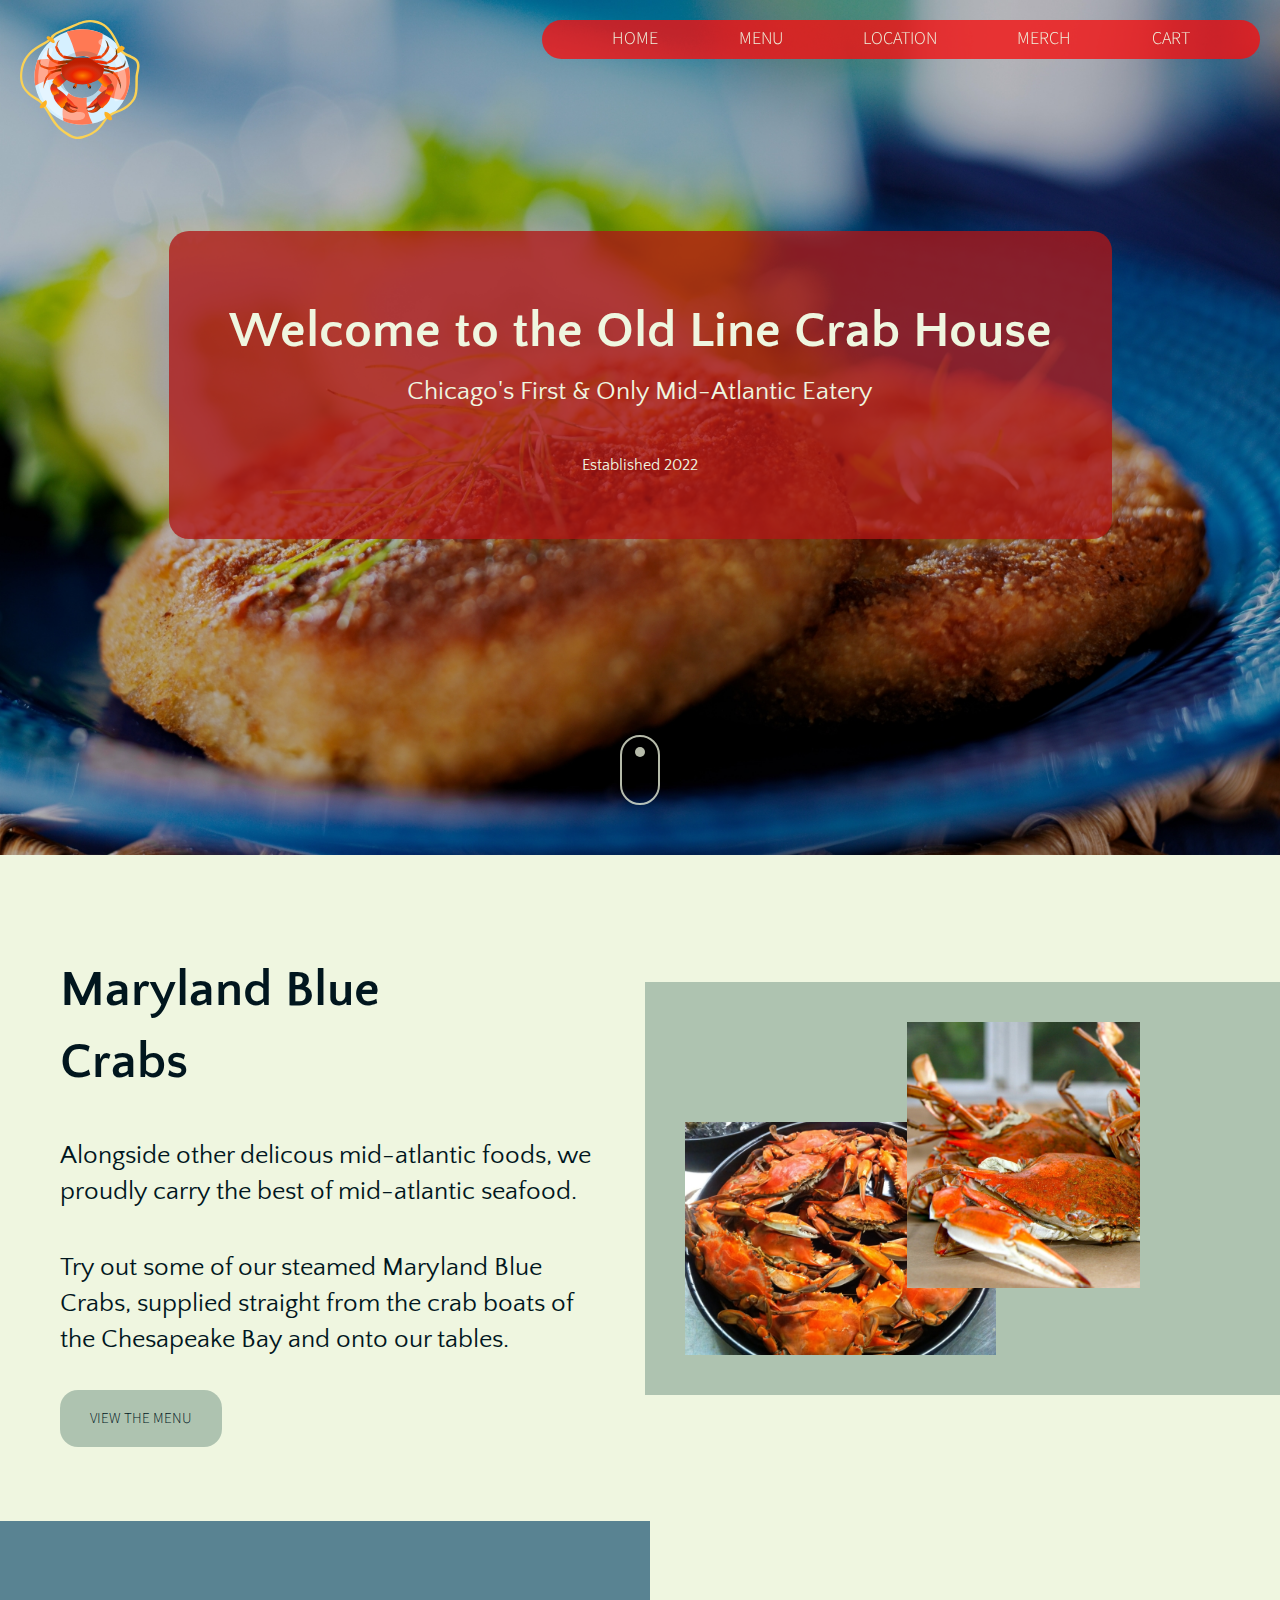
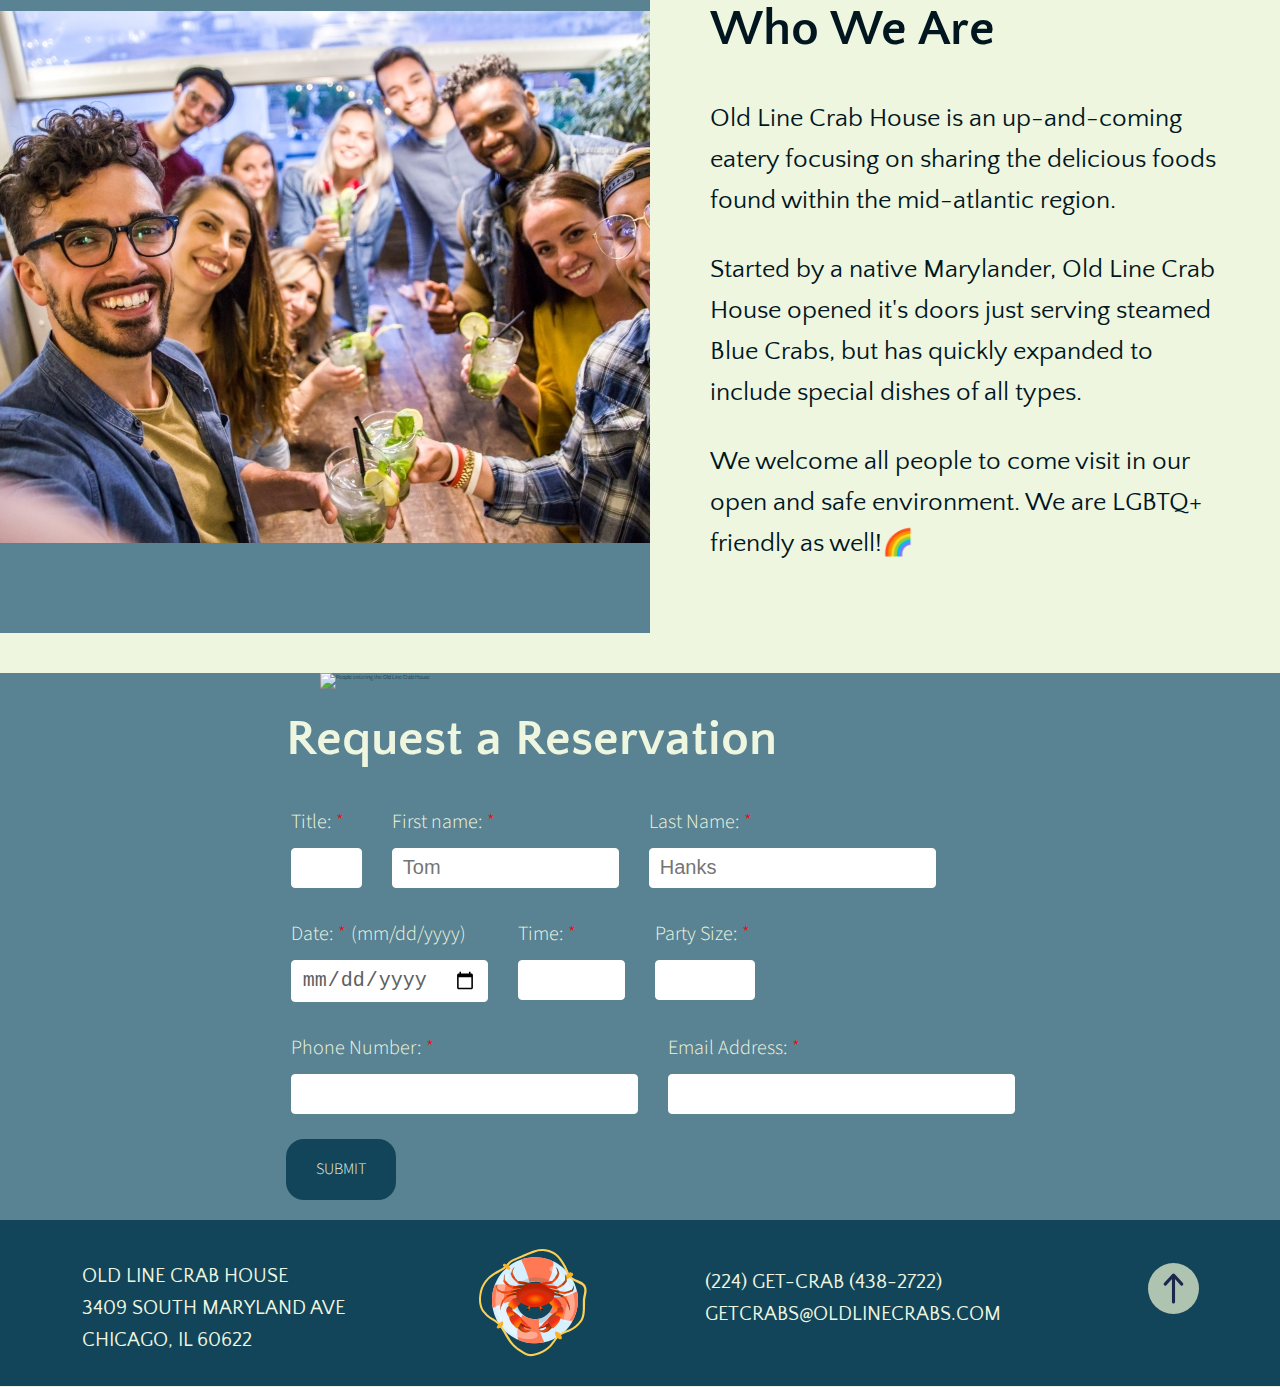
==== commit f7b189aa: "Finished Project" ====
--- a/Old Line Crab House/index.html
+++ b/Old Line Crab House/index.html
@@ -4,6 +4,20 @@
     <meta charset="UTF-8" />
     <meta http-equiv="X-UA-Compatible" content="IE=edge" />
     <meta name="viewport" content="width=device-width, initial-scale=1.0" />
+    <!--
+      Erik Debye
+      WEB190 - Final Project
+      12/09/2022
+    -->
+    <meta
+      name="description"
+      content="This is the home page of the Chicago-based mid-atlantic eatery named the Old Line Crab House."
+    />
+    <!--Favicons (Generated by Favicon.io from logo files)-->
+    <link rel="apple-touch-icon" sizes="180x180" href="/apple-touch-icon.png" />
+    <link rel="icon" type="image/png" sizes="32x32" href="/favicon-32x32.png" />
+    <link rel="icon" type="image/png" sizes="16x16" href="/favicon-16x16.png" />
+    <link rel="manifest" href="/site.webmanifest" />
     <!--Fonts-->
     <link rel="preconnect" href="https://fonts.googleapis.com" />
     <link rel="preconnect" href="https://fonts.gstatic.com" crossorigin />
@@ -19,7 +33,7 @@
   </head>
   <body class="home-layout">
     <div class="nav" id="top">
-      <div class="nav-logo"><img class="logo" src="./img/Logo.svg" alt="" /></div>
+      <div class="nav-logo"><img class="logo" src="./img/Logo.svg" alt="The Old Line Crab House Logo" /></div>
       <div class="nav-cont">
         <nav>
           <a href="./index.html">Home</a>
@@ -34,7 +48,7 @@
           <div class="line line--3"></div>
         </div>
         <div class="mobile-list">
-          <img class="logo" src="./img/Logo.svg" alt="" />
+          <img class="logo" src="./img/Logo.svg" alt="The Old Line Crab House Logo" />
           <a href="./index.html">Home</a>
           <a href="./menu.html">Menu</a>
           <a href="./location.html">Location</a>
@@ -65,13 +79,13 @@
         </div>
       </div>
       <div class="view-menu-img">
-        <img class="view-menu-img-1" src="./img/cookedpot.jpg" alt="" />
-        <img class="view-menu-img-2" src="./img/steamed.jpg" alt="" />
+        <img class="view-menu-img-1" src="./img/cookedpot.jpg" alt="A plate of steamed crabs" />
+        <img class="view-menu-img-2" src="./img/steamed.jpg" alt="3 steamed crabs on a table" />
       </div>
     </section>
     <section class="row-2 container">
       <div class="row-2-img">
-        <img src="./img/boat.jpg" alt="" />
+        <img src="./img/team.jpg" alt="A picture of the Old Line Crab House team" />
       </div>
       <div class="row-2-text">
         <h1>Who We Are</h1>
@@ -88,7 +102,7 @@
     </section>
     <section class="row-3 container">
       <div class="row-3-img">
-        <img src="./img/restaurant_outside.jpg" alt="People entering Old Line Crab Housesalsad" />
+        <img src="./img/restaurant_outside.jpg" alt="People entering the Old Line Crab House" />
       </div>
       <div class="reservation-form">
         <form action="" id="form">
@@ -157,10 +171,14 @@
         <h4>3409 South Maryland Ave</h4>
         <h4>Chicago, IL 60622</h4>
       </div>
-      <img class="footer-logo" src="./img/Logo.svg" alt="" />
+      <img class="footer-logo" src="./img/Logo.svg" alt="The Old Line Crab House Logo" />
       <div class="footer-contact mt-sm mb-md">
-        <h4>(224) GET-CRAB (438-2722)</h4>
-        <h4>getcrabs@OldLineCrabs.com</h4>
+        <a href="tel:+2244382722">
+          <h4>(224) GET-CRAB (438-2722)</h4>
+        </a>
+        <a href="mailto:getcrabs@OldLineCrabs.com">
+          <h4>getcrabs@OldLineCrabs.com</h4>
+        </a>
       </div>
       <a href="#top" class="footer-btn mb-md">
         <img src="./img/up.svg" class="up" alt="Go to the top of the page" />
--- a/Old Line Crab House/style.css
+++ b/Old Line Crab House/style.css
@@ -275,6 +275,12 @@
   grid-column: 4/ 6;
   align-self: center;
 }
+.footer-contact a {
+  color: #eff6e0;
+}
+.footer-contact a:hover {
+  color: #000b0f;
+}
 .footer-btn {
   grid-column: 6 /7;
   grid-row: 1/ -1;
@@ -347,11 +353,40 @@
 .hero-sm {
   grid-row: 1/3;
   grid-column: 1 / -1;
-  height: 45vh;
+  height: 65vh;
   background-image: url(./img/crabsoup.jpg);
   background-position: top;
   background-repeat: no-repeat;
   background-size: cover;
+}
+.hero-sm-local {
+  grid-row: 1/3;
+  grid-column: 1 / -1;
+  height: 65vh;
+  background-image: url(./img/restaurant_sitting.jpg);
+  background-position: top;
+  background-repeat: no-repeat;
+  background-size: cover;
+}
+.hero-sm-merch {
+  grid-row: 1/3;
+  grid-column: 1 / -1;
+  height: 65vh;
+  background-image: url(./img/package.jpg);
+  background-color: #aec3b0;
+  background-position: top;
+  background-repeat: no-repeat;
+  background-size: cover;
+}
+.hero-sm-cart {
+  grid-row: 1/3;
+  grid-column: 1 / -1;
+  height: 65vh;
+  background-image: url(./img/cart.jpg);
+  background-color: #aec3b0;
+  background-position: top;
+  background-repeat: no-repeat;
+  background-size: stretch;
 }
 .title-cont {
   grid-row: 4/7;
@@ -410,11 +445,17 @@
   height: 100%;
   padding: 4rem;
 }
+.row-1-text > .right {
+  margin-left: 70%;
+}
 .row-1-img {
   display: flex;
   align-items: center;
   justify-content: center;
   background-color: #598392;
+}
+.row-1-img > iframe {
+  margin: 2rem 0;
 }
 .row-1-img-1 {
   width: 100%;
@@ -480,6 +521,28 @@
   justify-content: space-evenly;
   gap: 2rem;
 }
+.hours {
+  display: flex;
+  flex-direction: row;
+  gap: 2rem;
+  align-items: start;
+  justify-content: space-evenly;
+}
+.hours p {
+  font-size: clamp(1.2rem, 2vw, 3.2rem);
+}
+@media only screen and (max-width: 500px) {
+  .hour9s {
+    flex-wrap: wrap;
+  }
+}
+.days,
+.times {
+  display: flex;
+  flex-direction: column;
+  align-items: center;
+  justify-content: center;
+}
 .row-3 {
   grid-row: 5 / 6;
   grid-column: 1 / -1;
@@ -566,9 +629,6 @@
   z-index: 4;
   padding: 5rem 0;
 }
-.menu-title > h1:hover {
-  color: #eff6e0;
-}
 #seafood-img {
   display: none;
   opacity: 0;
@@ -576,8 +636,6 @@
   top: 330px;
   left: 800px;
   z-index: 3;
-  width: 50%;
-  height: auto;
 }
 #landfood-img {
   display: none;
@@ -661,6 +719,10 @@
   flex-direction: column;
   gap: 1rem;
   padding: 5rem;
+}
+.product-picture {
+  height: 200px;
+  width: 200px;
 }
 .product-subtitle,
 .product-price {
@@ -711,6 +773,7 @@
   display: flex;
   flex-direction: row;
   flex-wrap: wrap;
+  width: 45%;
 }
 .cart-item {
   display: flex;
